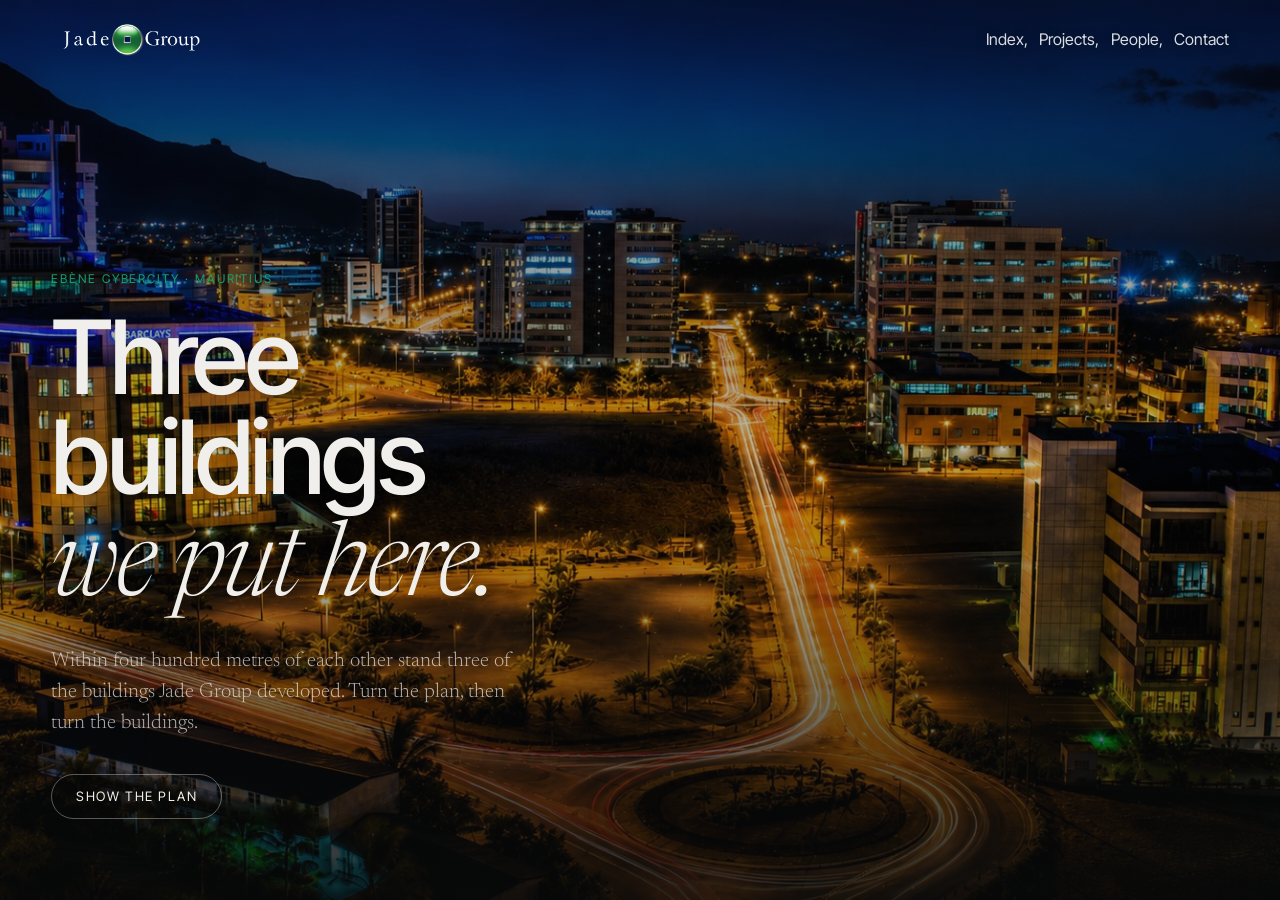
==== ebene.html @ 9dee2c9a "Add Ebène interactive plan and building viewer A night photograph of Ebène Cybercity resolves into a" ====
<!DOCTYPE html>
<html lang="en">
<head>
  <meta charset="UTF-8">
  <meta name="viewport" content="width=device-width, initial-scale=1.0">
  <title>Ebène — Jade Group</title>
  <meta name="description" content="Three Jade Group buildings in Ebène Cybercity. Explore the plan and turn each building in three dimensions.">

  <script>document.documentElement.classList.add("js");</script>

  <link rel="preconnect" href="https://fonts.googleapis.com">
  <link rel="preconnect" href="https://fonts.gstatic.com" crossorigin>
  <link href="https://fonts.googleapis.com/css2?family=Inter+Tight:wght@300;400;500;600&family=Newsreader:ital,opsz,wght@0,6..72,300;0,6..72,400;1,6..72,300;1,6..72,400&display=swap" rel="stylesheet">

  <link rel="stylesheet" href="css/style.css?v=20260727-1">
  <link rel="stylesheet" href="css/ebene.css?v=1">
  <link rel="icon" href="img/favicon.svg?v=20260717-2" type="image/svg+xml">
</head>
<body id="top">

  <header class="nav nav--dark">
    <a class="nav__brand" href="index.html" aria-label="Jade Group — home">
      <img class="nav__logo nav__logo--light" src="img/brand/jade-group-white.png" alt="">
      <img class="nav__logo nav__logo--dark" src="img/brand/jade-group-dark.png" alt="Jade Group">
    </a>
    <nav class="nav__links" aria-label="Main">
      <a href="index.html">Index,</a>
      <a href="projects.html">Projects,</a>
      <a href="index.html#people">People,</a>
      <a href="index.html#contact">Contact</a>
    </nav>
  </header>

  <main class="eb" id="eb">

    <!-- night photograph -->
    <figure class="eb__photo" aria-hidden="true">
      <img src="img/hero-ebene-night-clean.jpg" alt="" fetchpriority="high">
    </figure>

    <!-- blueprint plan of the Ebène block -->
    <div class="eb__plan" aria-hidden="true">
      <svg viewBox="-260 -175 545 350" preserveAspectRatio="xMidYMid meet" role="img">
        <defs>
          <pattern id="grid" width="25" height="25" patternUnits="userSpaceOnUse">
            <path d="M25 0H0V25" fill="none" stroke="rgba(255,255,255,.055)" stroke-width="0.6"/>
          </pattern>
        </defs>
        <rect x="-260" y="-175" width="545" height="350" fill="url(#grid)"/>

        <!-- indicative road network -->
        <g class="eb__roads" fill="none" stroke="rgba(255,255,255,.30)" stroke-width="2.4">
          <path d="M-260 40 C -150 46, -60 66, 20 108 S 150 168, 285 172"/>
          <path d="M-118 -175 C -108 -70, -80 -10, -34 44 S 60 120, 128 175"/>
          <path d="M-260 -118 C -140 -122, 20 -104, 122 -66 S 236 -20, 285 -6"/>
          <circle cx="34" cy="70" r="21"/>
        </g>

        <!-- neighbouring blocks, drawn faintly -->
        <g class="eb__context" fill="rgba(255,255,255,.05)" stroke="rgba(255,255,255,.16)" stroke-width="0.9">
          <rect x="-236" y="-58" width="52" height="38"/>
          <rect x="-232" y="6" width="44" height="30"/>
          <rect x="76" y="-140" width="58" height="40"/>
          <rect x="146" y="80" width="66" height="44"/>
          <rect x="-96" y="-152" width="40" height="30"/>
          <rect x="212" y="-128" width="50" height="34"/>
        </g>

        <!-- the three Jade buildings -->
        <g class="eb__marks">
          <g class="eb__mark" data-slug="alexander-house" tabindex="0" role="button"
             aria-label="Alexander House — open 3D model">
            <rect class="eb__hit" x="-192" y="-127" width="63" height="70"/>
            <rect class="eb__foot" x="-182.2" y="-117.1" width="43" height="50"/>
            <text class="eb__label" x="-160.7" y="-131">ALEXANDER HOUSE</text>
            <text class="eb__sub"   x="-160.7" y="-58">G+4</text>
          </g>

          <g class="eb__mark" data-slug="barclays-house" tabindex="0" role="button"
             aria-label="Barclays House — open 3D model">
            <rect class="eb__hit" x="-72" y="56" width="65" height="55"/>
            <rect class="eb__foot" x="-62.2" y="66.2" width="45" height="35"/>
            <text class="eb__label" x="-39.7" y="52">BARCLAYS HOUSE</text>
            <text class="eb__sub"   x="-39.7" y="114">G+6</text>
          </g>

          <g class="eb__mark" data-slug="raffles-tower" tabindex="0" role="button"
             aria-label="Raffles Tower — open 3D model">
            <rect class="eb__hit" x="170" y="-22" width="60" height="60"/>
            <rect class="eb__foot" x="180.4" y="-11.6" width="40" height="40"/>
            <text class="eb__label" x="200.4" y="-26">RAFFLES TOWER</text>
            <text class="eb__sub"   x="200.4" y="42">G+12</text>
          </g>
        </g>

        <!-- scale bar -->
        <g class="eb__scale" stroke="rgba(255,255,255,.4)" stroke-width="1.4" fill="none">
          <path d="M-236 152 h100 M-236 148 v8 M-186 149 v6 M-136 148 v8"/>
        </g>
        <text class="eb__scaletext" x="-186" y="167">100 m</text>
      </svg>
    </div>

    <!-- opening copy -->
    <div class="eb__intro">
      <p class="eb__eyebrow">Ebène Cybercity · Mauritius</p>
      <h1 class="eb__title">Three buildings<br><span class="serif">we put here.</span></h1>
      <p class="eb__lede serif">Within four hundred metres of each other stand three of
        the buildings Jade Group developed. Turn the plan, then turn the buildings.</p>
      <button class="eb__enter" type="button">Show the plan</button>
    </div>

    <p class="eb__hint" aria-hidden="true">Select a building</p>
  </main>

  <!-- building viewer -->
  <aside class="bv" id="bv" hidden aria-modal="true" role="dialog" aria-labelledby="bv-name">
    <button class="bv__close" type="button" aria-label="Close">Close ✕</button>
    <div class="bv__inner">
      <div class="bv__stage">
        <div class="bv__frames" id="bv-frames"></div>
        <img class="bv__still" id="bv-still" alt="" hidden>
        <p class="bv__drag" id="bv-drag">Drag to turn ↔</p>
        <p class="bv__loading" id="bv-loading" hidden>Loading model…</p>
      </div>
      <div class="bv__meta">
        <p class="eyebrow eyebrow--light" id="bv-cat"></p>
        <h2 id="bv-name"></h2>
        <dl class="bv__facts" id="bv-facts"></dl>
        <p class="bv__note serif" id="bv-note"></p>
        <a class="bv__link" id="bv-link" href="#">Open project page ↗</a>
      </div>
    </div>
  </aside>

  <script src="js/ebene.js?v=1"></script>
</body>
</html>
---- css/style.css ----
/* ============================================================
   Jade Group — editorial one-pager
   Type: Inter Tight (grotesk display/UI) + Newsreader (serif)
   Palette: near-black on warm white, inverted dark close,
            jade green used sparingly as the only accent.
   ============================================================ */

:root {
  --ink: #111110;
  --paper: #faf9f7;
  --story-paper: #f1f4ef;
  --grey: #8a8a86;
  --line: #e4e2dd;
  --jade: #0f6b4e;
  --jade-bright: #17a06e;
  --dark: #0c0c0b;
  --dark-ink: #f0efec;
  --dark-grey: #7d7d78;

  --sans: "Inter Tight", "Helvetica Neue", Helvetica, Arial, sans-serif;
  --serif: "Newsreader", Georgia, "Times New Roman", serif;

  --gutter: clamp(1.25rem, 4vw, 4rem);
  --ease: cubic-bezier(0.22, 1, 0.36, 1);
}

* { margin: 0; padding: 0; box-sizing: border-box; }

html { scroll-behavior: smooth; }

body {
  font-family: var(--sans);
  font-weight: 400;
  background: var(--paper);
  color: var(--ink);
  line-height: 1.5;
  -webkit-font-smoothing: antialiased;
  text-rendering: optimizeLegibility;
}

img { max-width: 100%; display: block; }
a { color: inherit; }
abbr { text-decoration: none; }

a:focus-visible {
  outline: 2px solid var(--jade-bright);
  outline-offset: 0.3rem;
}

.serif { font-family: var(--serif); font-weight: 300; }

.eyebrow {
  font-size: 0.75rem;
  letter-spacing: 0.14em;
  text-transform: uppercase;
  color: var(--jade);
}
.eyebrow--light { color: var(--jade-bright); }

/* ---------- reveal-on-scroll ---------- */
.js .reveal {
  opacity: 0;
  transform: translateY(2.2rem);
  transition: opacity 0.9s var(--ease), transform 0.9s var(--ease);
  transition-delay: var(--d, 0s);
}
.js .reveal.in { opacity: 1; transform: none; }

@media (prefers-reduced-motion: reduce) {
  html { scroll-behavior: auto; }
  .reveal { opacity: 1; transform: none; transition: none; }
}

/* ---------- project photography ---------- */
.project-photo {
  position: relative;
  overflow: hidden;
  background: #14231e;
}
.project-photo img {
  position: absolute;
  inset: 0;
  width: 100%;
  height: 100%;
  object-fit: cover;
  transition: transform 0.8s var(--ease), filter 0.8s var(--ease);
}
.gallery .project-photo img {
  top: -1.5rem;
  bottom: auto;
  height: calc(100% + 3rem);
  transform: translate3d(0, var(--photo-shift, 0px), 0) scale(1.025);
  will-change: transform;
}
.project-photo::after {
  content: "";
  position: absolute;
  inset: auto 0 0;
  height: 32%;
  background: linear-gradient(to top, rgba(7, 12, 10, 0.48), transparent);
  pointer-events: none;
  z-index: 2;
}

/* ---------- photo placeholders (swap for real images) ---------- */
.placeholder {
  position: relative;
  overflow: hidden;
  background:
    radial-gradient(120% 90% at 15% 10%, rgba(23, 160, 110, 0.16), transparent 60%),
    radial-gradient(90% 120% at 90% 90%, rgba(15, 107, 78, 0.22), transparent 55%),
    linear-gradient(160deg, #191a19 0%, #10201a 55%, #0c0c0b 100%);
}
.placeholder::after {
  /* fine grain */
  content: "";
  position: absolute; inset: 0;
  background-image: url("data:image/svg+xml,%3Csvg xmlns='http://www.w3.org/2000/svg' width='140' height='140'%3E%3Cfilter id='n'%3E%3CfeTurbulence type='fractalNoise' baseFrequency='0.9' numOctaves='2'/%3E%3C/filter%3E%3Crect width='140' height='140' filter='url(%23n)' opacity='0.35'/%3E%3C/svg%3E");
  opacity: 0.18;
  mix-blend-mode: overlay;
  pointer-events: none;
}
.placeholder__label {
  position: absolute;
  left: 1.1rem; bottom: 1rem;
  font-size: 0.6875rem;
  letter-spacing: 0.12em;
  text-transform: uppercase;
  color: rgba(240, 239, 236, 0.5);
  border: 1px solid rgba(240, 239, 236, 0.18);
  padding: 0.35rem 0.6rem;
  border-radius: 2rem;
  z-index: 3;
}

/* ============================================================
   NAV
   ============================================================ */
.nav {
  position: fixed;
  inset: 0 0 auto 0;
  z-index: 100;
  display: flex;
  justify-content: space-between;
  align-items: center;
  padding: 1.1rem var(--gutter);
  color: var(--ink);
  transition: color 0.25s;
}
.nav--dark { color: #fff; text-shadow: 0 1px 0.8rem rgba(0, 0, 0, 0.5); }
.nav a { text-decoration: none; }
.nav__brand {
  position: relative;
  display: block;
  width: clamp(9.5rem, 12vw, 13rem);
  aspect-ratio: 500 / 137;
  line-height: 0;
}
.nav__logo {
  position: absolute;
  inset: 0;
  display: block;
  width: 100%;
  height: 100%;
  object-fit: contain;
  object-position: left center;
  transition: opacity 0.25s;
}
.nav__logo--light { opacity: 0; }
.nav__logo--dark { opacity: 1; }
.nav--dark .nav__logo--light { opacity: 1; }
.nav--dark .nav__logo--dark { opacity: 0; }
.nav__links {
  display: flex;
  gap: 0.7rem;
  font-size: clamp(1rem, 1.15vw, 1.2rem);
  line-height: 1;
}
.nav__links a { opacity: 0.85; transition: opacity 0.25s; }
.nav__links a:hover { opacity: 1; text-decoration: underline; text-underline-offset: 0.3em; }

/* ============================================================
   HERO
   ============================================================ */
.hero {
  position: relative;
  height: 135svh;
  min-height: 0;
  color: var(--dark-ink);
}
.hero__sticky {
  position: sticky;
  top: 0;
  height: 100svh;
  display: flex;
  flex-direction: column;
  justify-content: flex-end;
  overflow: hidden;
  isolation: isolate;
}
.hero__media {
  position: absolute; inset: 0;
  z-index: -1;
  overflow: hidden;
  --daylight-x: 50%;
  --daylight-y: 50%;
  --daylight-radius: clamp(8rem, 15vw, 15rem);
}
.hero__media .placeholder__label { left: auto; right: 1.1rem; top: 4.2rem; bottom: auto; }
.hero__media::before {
  /* legibility scrim */
  content: "";
  position: absolute; inset: 0;
  background: linear-gradient(
    to top,
    rgba(10, 10, 9, 0.76) 0%,
    rgba(10, 10, 9, 0.38) 42%,
    transparent 68%
  );
  z-index: 3;
}
.hero__media > .hero__image {
  position: absolute;
  inset: 0;
  width: 100%;
  height: 100%;
  z-index: 0;
  object-fit: cover;
  object-position: center var(--hero-pan, 0%);
  opacity: 1;
  pointer-events: none;
  will-change: object-position;
  transition: object-position 0.04s linear;
}
.hero__media > .hero__image--day {
  z-index: 4;
  opacity: 0;
  -webkit-mask-image: radial-gradient(
    circle var(--daylight-radius) at var(--daylight-x) var(--daylight-y),
    #000 0%,
    #000 56%,
    rgba(0, 0, 0, 0.82) 68%,
    transparent 100%
  );
  mask-image: radial-gradient(
    circle var(--daylight-radius) at var(--daylight-x) var(--daylight-y),
    #000 0%,
    #000 56%,
    rgba(0, 0, 0, 0.82) 68%,
    transparent 100%
  );
  transition: opacity 180ms ease-out, object-position 0.04s linear;
  will-change: opacity, object-position, -webkit-mask-image, mask-image;
}
.hero__sticky.is-daylight-active .hero__image--day {
  opacity: 1;
}
.hero__inner {
  padding: 0 var(--gutter);
  margin-bottom: 3rem;
  opacity: var(--hero-copy, 0);
  transform: translate3d(0, var(--hero-copy-y, 2rem), 0);
  will-change: opacity, transform;
}
.hero__title {
  font-size: clamp(3.2rem, 11.5vw, 11rem);
  line-height: 0.96;
  font-weight: 500;
  letter-spacing: -0.035em;
  text-wrap: balance;
}
.hero__line { display: block; }
.hero__line--serif {
  font-family: var(--serif);
  font-weight: 300;
  font-style: italic;
  letter-spacing: -0.01em;
}
/* ============================================================
   MOTTO — giant statement
   ============================================================ */
.motto {
  padding: clamp(3.5rem, 8vh, 6rem) var(--gutter) clamp(3rem, 7vh, 5rem);
  text-align: center;
  overflow: hidden;
  background: var(--story-paper);
}
.motto__marquee {
  width: calc(100% + (var(--gutter) * 2));
  margin: 0 calc(var(--gutter) * -1) clamp(2.5rem, 5vh, 4rem);
  overflow: hidden;
  color: var(--jade);
  -webkit-mask-image: linear-gradient(to right, transparent, #000 7%, #000 93%, transparent);
  mask-image: linear-gradient(to right, transparent, #000 7%, #000 93%, transparent);
}
.motto__marquee-track {
  display: flex;
  width: max-content;
  will-change: transform;
  animation: motto-marquee 24s linear infinite;
}
.motto__marquee-set {
  display: flex;
  flex: none;
  align-items: center;
  gap: clamp(1.5rem, 3vw, 3.5rem);
  padding-right: clamp(1.5rem, 3vw, 3.5rem);
  white-space: nowrap;
  font-size: clamp(1.2rem, 2.4vw, 2.6rem);
  font-weight: 500;
  letter-spacing: -0.025em;
}
.motto__marquee-set i {
  color: var(--jade-bright);
  font-family: var(--serif);
  font-size: 1.25em;
  font-style: normal;
  font-weight: 300;
}
.motto__marquee-set .motto__property {
  font-family: var(--serif);
  font-size: 1.3em;
  font-style: italic;
  font-weight: 400;
  letter-spacing: -0.01em;
}
@keyframes motto-marquee {
  to { transform: translateX(-50%); }
}
.motto__title {
  font-size: clamp(2.75rem, 5.1vw, 5.4rem);
  line-height: 0.95;
  font-weight: 500;
  letter-spacing: -0.04em;
}
.motto__attr {
  margin-top: 1.1rem;
  font-family: var(--serif);
  font-style: italic;
  color: var(--grey);
  font-size: 1.05rem;
}
.motto__cols {
  margin: 3rem auto 0;
  max-width: 64rem;
  display: grid;
  grid-template-columns: repeat(auto-fit, minmax(16rem, 1fr));
  gap: clamp(4rem, 7vw, 7rem);
  text-align: left;
  font-size: 1.18rem;
  line-height: 1.65;
  color: var(--ink);
}
.motto__lead {
  font-size: 1.18rem;
  color: var(--ink);
}

/* ============================================================
   LEGACY VISUAL — blueprint-to-built scroll sequence
   ============================================================ */
.legacy-visual {
  --photo-clip: 100%;
  --drawing-line-left: 0%;
  --drawing-line-opacity: 0;
  position: relative;
  width: 100%;
  height: 190svh;
  min-height: 36rem;
  background: var(--dark);
}
.legacy-visual__sticky {
  position: sticky;
  top: 0;
  width: 100%;
  height: 100svh;
  min-height: 36rem;
  overflow: hidden;
  background: #0b8588;
}
.legacy-visual__image {
  position: absolute;
  inset: -3rem 0 auto;
  width: 100%;
  height: calc(100% + 6rem);
  max-width: none;
  object-fit: cover;
  object-position: center 52%;
  transform: translate3d(0, var(--legacy-shift, 0px), 0) scale(1.015);
  will-change: transform, clip-path;
}
.legacy-visual__blueprint {
  z-index: 1;
}
.legacy-visual__photo {
  z-index: 2;
  clip-path: inset(0 var(--photo-clip) 0 0);
}
.legacy-visual__drawing-line {
  position: absolute;
  z-index: 3;
  top: 0;
  bottom: 0;
  left: var(--drawing-line-left);
  width: 1px;
  opacity: var(--drawing-line-opacity);
  background: rgba(198, 238, 255, 0.9);
  box-shadow:
    0 0 0 1px rgba(198, 238, 255, 0.16),
    0 0 24px 7px rgba(78, 196, 255, 0.3);
  transform: translateX(-50%);
  pointer-events: none;
}

/* ============================================================
   LEGACY — meta + serif statement
   ============================================================ */
.legacy {
  display: grid;
  grid-template-columns: minmax(14rem, 1fr) 2.2fr;
  gap: clamp(2rem, 6vw, 6rem);
  align-items: start;
  min-height: 155svh;
  padding: clamp(6rem, 14vh, 10rem) var(--gutter);
  border-top: 1px solid var(--line);
  background: var(--story-paper);
}
.legacy__meta { position: sticky; top: clamp(7rem, 16vh, 10rem); }
.legacy__meta dl { display: grid; gap: 1.4rem; font-size: 0.875rem; }
.legacy__meta dt {
  font-family: var(--serif);
  color: var(--grey);
  margin-bottom: 0.2rem;
}
.legacy__meta dd { max-width: 18rem; }
.legacy__statement {
  position: sticky;
  top: clamp(7rem, 16vh, 10rem);
  font-size: clamp(1.6rem, 3.2vw, 2.9rem);
  line-height: 1.28;
  letter-spacing: -0.01em;
  text-wrap: pretty;
}
.legacy__word {
  opacity: var(--word-opacity, 0.16);
  transition: opacity 90ms linear;
}
.legacy__brand {
  color: var(--jade);
  font-style: italic;
  font-weight: 400;
  white-space: nowrap;
}

/* ============================================================
   PROJECTS
   ============================================================ */
.projects { padding: clamp(5rem, 12vh, 10rem) 0 0; border-top: 1px solid var(--line); }
.projects__head {
  display: flex;
  justify-content: space-between;
  align-items: flex-end;
  gap: 2rem;
  flex-wrap: wrap;
  padding: 0 var(--gutter);
  margin-bottom: clamp(3rem, 8vh, 6rem);
}
.projects__head h2 {
  font-size: clamp(3rem, 8.5vw, 8.5rem);
  line-height: 0.95;
  font-weight: 500;
  letter-spacing: -0.035em;
}
.projects__note {
  font-family: var(--serif);
  color: var(--grey);
  font-size: 1.05rem;
  text-align: right;
}

.projects__all {
  display: inline-block;
  margin-top: 0.7rem;
  font-family: var(--sans);
  font-size: 0.8125rem;
  letter-spacing: 0.08em;
  text-transform: uppercase;
  color: var(--jade);
  text-decoration: none;
  border-bottom: 1px solid transparent;
  transition: border-color 0.25s;
}
.projects__all:hover { border-color: var(--jade); }

/* --- staggered gallery --- */
.gallery {
  display: grid;
  grid-template-columns: repeat(12, 1fr);
  column-gap: clamp(1rem, 2.5vw, 2.5rem);
  row-gap: clamp(3rem, 8vh, 6rem);
  padding: 0 var(--gutter);
}
.gallery__item {
  grid-column: var(--col);
  margin-top: var(--push, 0);
  display: block;
  text-decoration: none;
  color: inherit;
}
.gallery__item figure {
  aspect-ratio: var(--ar, 4/3);
}
.gallery__item:hover .placeholder { transform: scale(1.015); }
.gallery__item:hover .project-photo img { filter: saturate(1.1) contrast(1.025); }
.gallery__item:hover .gallery__caption h3 { color: var(--jade); }
.gallery__caption h3 { transition: color 0.25s; }
.gallery__caption {
  display: flex;
  justify-content: space-between;
  align-items: baseline;
  gap: 1rem;
  padding-top: 0.8rem;
  border-bottom: 1px solid var(--line);
  padding-bottom: 0.8rem;
}
.gallery__caption h3 { font-size: 1rem; font-weight: 500; }
.gallery__caption p { font-family: var(--serif); color: var(--grey); font-size: 0.9375rem; white-space: nowrap; }

/* --- full index --- */
.index { padding: clamp(3.5rem, 8vh, 6rem) var(--gutter) clamp(5rem, 10vh, 8rem); }
.index__title {
  font-family: var(--serif);
  font-weight: 300;
  font-size: clamp(1.8rem, 3.4vw, 2.8rem);
  margin-bottom: 3rem;
}
.index__grid {
  display: grid;
  grid-template-columns: repeat(auto-fit, minmax(13rem, 1fr));
  gap: 2.5rem;
}
.index__group h4 {
  font-size: 0.75rem;
  letter-spacing: 0.14em;
  text-transform: uppercase;
  color: var(--jade);
  margin-bottom: 1.1rem;
  font-weight: 500;
}
.index__titlerow {
  display: flex;
  justify-content: space-between;
  align-items: baseline;
  gap: 1.5rem;
  flex-wrap: wrap;
  margin-bottom: 3rem;
}
.index__titlerow .index__title { margin-bottom: 0; }
.index__all {
  font-size: 0.8125rem;
  letter-spacing: 0.08em;
  text-transform: uppercase;
  color: var(--jade);
  text-decoration: none;
  border-bottom: 1px solid transparent;
  transition: border-color 0.25s;
}
.index__all:hover { border-color: var(--jade); }
.index__group ul { list-style: none; }
.index__group li { border-top: 1px solid var(--line); font-size: 0.9rem; }
.index__group li a {
  display: block;
  padding: 0.55rem 0;
  text-decoration: none;
  color: inherit;
  transition: padding-left 0.3s var(--ease), color 0.3s;
}
.index__group li a:hover { padding-left: 0.6rem; color: var(--jade); }

/* ============================================================
   BUILT OVER TIME — sticky, scroll-scrubbed project orbit
   ============================================================ */
.orbit {
  position: relative;
  overflow: clip;
  background: var(--dark);
  color: var(--dark-ink);
  padding: clamp(5rem, 12vh, 9rem) var(--gutter);
}
.orbit__sticky { position: relative; }
.orbit__topline {
  display: flex;
  justify-content: space-between;
  gap: 2rem;
  margin-bottom: clamp(4rem, 10vh, 8rem);
  font-size: 0.6875rem;
  line-height: 1.2;
  letter-spacing: 0.1em;
  text-transform: uppercase;
  color: var(--dark-grey);
}
.orbit__topline p:last-child { text-align: right; }
.orbit__founding { text-align: center; }
.orbit__square {
  position: relative;
  width: clamp(6rem, 12vw, 10rem);
  aspect-ratio: 1;
  overflow: hidden;
  margin: 2rem auto;
}
.orbit__square img {
  position: absolute;
  left: 50%;
  top: 50%;
  width: 425%;
  max-width: none;
  height: auto;
  transform: translate(-50%, -50%);
}
.orbit__eyebrow {
  margin-bottom: 1rem;
  font-size: 0.6875rem;
  letter-spacing: 0.14em;
  text-transform: uppercase;
  color: var(--jade-bright);
}
.orbit__founding h2 { display: grid; line-height: 0.88; }
.orbit__year {
  font-size: clamp(5rem, 15vw, 13rem);
  font-weight: 400;
  letter-spacing: -0.065em;
}
.orbit__title {
  font-size: clamp(2rem, 5vw, 5rem);
  font-weight: 300;
  font-style: italic;
  letter-spacing: -0.03em;
}
.orbit__ring {
  display: grid;
  grid-template-columns: repeat(5, minmax(0, 1fr));
  gap: 0.5rem;
  margin: clamp(3rem, 8vh, 6rem) 0;
}
.orbit__card {
  position: relative;
  aspect-ratio: 4/3;
  overflow: hidden;
  background: #17231f;
}
.orbit__card img {
  width: 100%;
  height: 100%;
  object-fit: cover;
  filter: saturate(0.78) contrast(1.05);
}
.orbit__metrics {
  display: grid;
  grid-template-columns: repeat(4, minmax(0, 1fr));
  gap: 1rem;
  margin-top: clamp(4rem, 10vh, 8rem);
}
.orbit__metric { display: grid; align-content: start; line-height: 0.95; }
.orbit__metric strong {
  font-size: clamp(3.2rem, 7vw, 7rem);
  font-weight: 400;
  letter-spacing: -0.055em;
}
.orbit__metric span {
  margin-top: 0.55rem;
  color: #aaa9a4;
  font-size: clamp(1rem, 1.7vw, 1.5rem);
  line-height: 1.05;
}
.orbit__progress { display: none; }

.js .orbit { height: 340svh; padding: 0; }
.js .orbit__sticky {
  position: sticky;
  top: 0;
  height: 100svh;
  overflow: hidden;
  isolation: isolate;
  background:
    radial-gradient(circle at 50% 52%, rgba(15, 107, 78, 0.16), transparent 32%),
    var(--dark);
}
.js .orbit__topline {
  position: absolute;
  z-index: 40;
  inset: 4.6rem var(--gutter) auto;
  margin: 0;
}
.js .orbit__founding {
  position: absolute;
  z-index: 20;
  left: 50%;
  top: 50%;
  width: min(90vw, 70rem);
  opacity: 0;
  transform: translate(-50%, -50%);
  will-change: transform, opacity;
  isolation: isolate;
}
.js .orbit__square {
  position: absolute;
  z-index: 18;
  left: 50%;
  top: 50%;
  width: clamp(4rem, min(7.2vw, 10vh), 6rem);
  margin: 0;
  opacity: 0;
  filter: blur(2.5px);
  transform: translate(-50%, -50%) scale(0.82);
  will-change: transform, opacity;
}
.js .orbit__ring {
  position: absolute;
  z-index: 10;
  inset: 0;
  display: block;
  margin: 0;
  pointer-events: none;
}
.js .orbit__card {
  position: absolute;
  left: 50%;
  top: 50%;
  width: clamp(6.25rem, min(10vw, 16vh), 10rem);
  margin: 0;
  opacity: 0;
  box-shadow: 0 1rem 2.8rem rgba(0, 0, 0, 0.34);
  transform-origin: center;
  will-change: transform, opacity;
}
.js .orbit__metrics {
  position: absolute;
  z-index: 24;
  inset: 0;
  display: block;
  margin: 0;
  pointer-events: none;
}
.js .orbit__metric {
  position: absolute;
  left: 50%;
  top: 50%;
  width: min(88vw, 44rem);
  text-align: center;
  opacity: 0;
  transform: translate(-50%, -50%);
  transform-origin: center;
  will-change: transform, opacity;
}
.js .orbit__metric strong { font-size: clamp(6rem, 16vw, 14rem); }
.js .orbit__metric span {
  margin-top: -0.25rem;
  color: var(--dark-ink);
  font-size: clamp(2rem, 5vw, 5rem);
}
.js .orbit__progress {
  position: absolute;
  z-index: 40;
  right: var(--gutter);
  bottom: 1.4rem;
  display: flex;
  align-items: center;
  gap: 0.75rem;
  font-size: 0.625rem;
  letter-spacing: 0.12em;
  text-transform: uppercase;
  color: var(--dark-grey);
}
.orbit__progress-track {
  position: relative;
  display: block;
  width: clamp(4rem, 8vw, 8rem);
  height: 1px;
  overflow: hidden;
  background: rgba(240, 239, 236, 0.16);
}
.orbit__progress-track i {
  position: absolute;
  inset: 0;
  display: block;
  background: var(--jade-bright);
  transform: scaleX(0);
  transform-origin: left;
  will-change: transform;
}

/* ============================================================
   PEOPLE — dark
   ============================================================ */
.people {
  background: var(--dark);
  color: var(--dark-ink);
  padding: clamp(6rem, 14vh, 11rem) var(--gutter);
}
.people__head { max-width: 60rem; margin-bottom: clamp(4rem, 9vh, 7rem); }
.people__head h2 {
  font-size: clamp(2.8rem, 7vw, 6.5rem);
  line-height: 1;
  font-weight: 500;
  letter-spacing: -0.03em;
  margin-top: 1rem;
}
.people__serif { font-style: italic; font-weight: 300; }
.people__intro {
  margin-top: 2.2rem;
  font-size: clamp(1.15rem, 2vw, 1.5rem);
  color: var(--dark-grey);
  max-width: 34rem;
  line-height: 1.5;
}
.team {
  list-style: none;
  display: grid;
  grid-template-columns: repeat(4, minmax(0, 1fr));
  gap: 3rem 2.5rem;
  width: 100%;
}
.team__member {
  border-top: 1px solid rgba(240, 239, 236, 0.14);
  padding-top: 1.1rem;
}
.team__member h3 { font-size: 1.05rem; font-weight: 500; }
.team__role {
  font-size: 0.75rem;
  letter-spacing: 0.13em;
  text-transform: uppercase;
  color: var(--jade-bright);
  margin: 0.35rem 0 0.9rem;
}
.team__bio { font-size: 0.875rem; color: var(--dark-grey); line-height: 1.55; }

/* ============================================================
   CONTACT — dark
   ============================================================ */
.contact {
  background: var(--dark);
  color: var(--dark-ink);
  padding: 0 var(--gutter) clamp(6rem, 12vh, 10rem);
}
.contact__title {
  font-size: clamp(2.6rem, 8vw, 8rem);
  line-height: 1.02;
  font-weight: 500;
  letter-spacing: -0.035em;
  border-top: 1px solid rgba(240, 239, 236, 0.14);
  padding-top: clamp(4rem, 8vh, 6rem);
  margin-bottom: clamp(4rem, 8vh, 6rem);
}
.contact__title span { display: block; }
.contact__title .serif { font-style: italic; color: var(--jade-bright); font-weight: 300; }
.contact__grid {
  display: grid;
  align-content: start;
  gap: 2rem;
}
.contact__layout {
  display: grid;
  grid-template-columns: minmax(15rem, 0.65fr) minmax(0, 1.35fr);
  gap: clamp(3rem, 8vw, 8rem);
}
.contact__block h3 {
  font-family: var(--serif);
  font-weight: 300;
  font-style: italic;
  color: var(--dark-grey);
  font-size: 1.1rem;
  margin-bottom: 0.8rem;
}
.contact__block p { font-size: 1rem; line-height: 1.6; }
.contact__block a { text-decoration: none; border-bottom: 1px solid rgba(240,239,236,0.3); transition: border-color 0.25s; }
.contact__block a:hover { border-color: var(--jade-bright); }
.contact__form {
  border-top: 1px solid rgba(240, 239, 236, 0.22);
  padding-top: 1.2rem;
}
.contact__form-head {
  display: flex;
  justify-content: space-between;
  align-items: baseline;
  gap: 2rem;
  margin-bottom: 2.8rem;
}
.contact__form-head > p:last-child {
  color: var(--dark-grey);
  font-size: 1.05rem;
}
.contact__fields {
  display: grid;
  grid-template-columns: repeat(2, minmax(0, 1fr));
  gap: 2.4rem 2rem;
}
.contact__field {
  display: grid;
  gap: 0.75rem;
}
.contact__field > span {
  color: var(--dark-grey);
  font-size: 0.7rem;
  font-weight: 500;
  letter-spacing: 0.13em;
  text-transform: uppercase;
}
.contact__field small {
  margin-left: 0.35rem;
  color: #666a67;
  font-size: inherit;
  letter-spacing: 0.06em;
}
.contact__field input,
.contact__field select,
.contact__field textarea {
  width: 100%;
  border: 0;
  border-bottom: 1px solid rgba(240, 239, 236, 0.26);
  border-radius: 0;
  outline: 0;
  background: transparent;
  color: var(--dark-ink);
  font: inherit;
  line-height: 1.5;
  transition: border-color 0.25s;
}
.contact__field input,
.contact__field select { min-height: 2.8rem; }
.contact__field select {
  cursor: pointer;
  color-scheme: dark;
}
.contact__field textarea {
  min-height: 8rem;
  padding: 0.6rem 0;
  resize: vertical;
}
.contact__field input:focus,
.contact__field select:focus,
.contact__field textarea:focus { border-color: var(--jade-bright); }
.contact__field--wide { grid-column: 1 / -1; }
.contact__actions {
  display: flex;
  justify-content: space-between;
  align-items: center;
  gap: 1.5rem;
  margin-top: 2rem;
}
.contact__actions button {
  padding: 0.8rem 1.1rem;
  border: 1px solid var(--jade-bright);
  border-radius: 999px;
  background: transparent;
  color: var(--dark-ink);
  cursor: pointer;
  font: inherit;
  font-weight: 500;
  transition: background-color 0.25s, color 0.25s;
}
.contact__actions button:hover,
.contact__actions button:focus-visible {
  background: var(--jade-bright);
  color: var(--dark);
}
.contact__actions p {
  color: var(--dark-grey);
  font-size: 0.75rem;
}

/* ============================================================
   PROJECT LISTING PAGE (projects.html)
   ============================================================ */
.plist { padding: clamp(8rem, 18vh, 13rem) var(--gutter) clamp(5rem, 10vh, 8rem); }
.plist__head { margin-bottom: clamp(4rem, 9vh, 7rem); }
.plist__head h1 {
  font-size: clamp(3.4rem, 11vw, 11rem);
  line-height: 0.95;
  font-weight: 500;
  letter-spacing: -0.04em;
  margin-top: 1rem;
}
.plist__note { margin-top: 2rem; color: var(--grey); font-size: 1.15rem; line-height: 1.5; }

.plist__group { margin-bottom: clamp(3.5rem, 8vh, 6rem); }
.plist__cat {
  font-size: 0.75rem;
  letter-spacing: 0.14em;
  text-transform: uppercase;
  color: var(--jade);
  font-weight: 500;
  margin-bottom: 1.2rem;
}
.plist__count { color: var(--grey); margin-left: 0.35rem; }
.plist__row {
  display: grid;
  grid-template-columns: minmax(12rem, 1.4fr) 1fr auto;
  align-items: baseline;
  gap: 1.5rem;
  padding: 1.05rem 0;
  border-top: 1px solid var(--line);
  text-decoration: none;
  color: inherit;
  transition: padding-left 0.3s var(--ease);
}
.plist__group .plist__row:last-child { border-bottom: 1px solid var(--line); }
.plist__row:hover { padding-left: 0.8rem; }
.plist__name { font-size: clamp(1.1rem, 2vw, 1.5rem); font-weight: 500; letter-spacing: -0.01em; }
.plist__meta { color: var(--grey); font-size: 0.95rem; }
.plist__arrow { color: var(--grey); transition: color 0.25s, transform 0.3s var(--ease); }
.plist__row:hover .plist__arrow { color: var(--jade); transform: translate(0.15rem, -0.15rem); }
.plist__row:hover .plist__name { color: var(--jade); }

/* ============================================================
   PROJECT DETAIL PAGE (project.html)
   ============================================================ */
.pdetail { padding-top: clamp(7rem, 16vh, 11rem); }
.pdetail__head { padding: 0 var(--gutter); margin-bottom: clamp(3rem, 7vh, 5rem); }
.pdetail__crumb { margin-bottom: 2.2rem; font-size: 0.875rem; }
.pdetail__crumb a { color: var(--grey); text-decoration: none; transition: color 0.25s; }
.pdetail__crumb a:hover { color: var(--jade); }
.pdetail__head h1 {
  font-size: clamp(3rem, 9.5vw, 9.5rem);
  line-height: 0.98;
  font-weight: 500;
  letter-spacing: -0.04em;
  margin-top: 0.9rem;
  text-wrap: balance;
}
.pdetail__body {
  display: grid;
  grid-template-columns: minmax(14rem, 1fr) 2.2fr;
  gap: clamp(2rem, 6vw, 6rem);
  padding: 0 var(--gutter);
  margin-bottom: clamp(4rem, 9vh, 7rem);
}
.pdetail__meta dl { display: grid; gap: 1.4rem; font-size: 0.875rem; }
.pdetail__meta dt { font-family: var(--serif); color: var(--grey); margin-bottom: 0.2rem; }
.pdetail__meta dd { max-width: 18rem; }
.pdetail__meta a { color: inherit; text-decoration: none; border-bottom: 1px solid var(--line); transition: border-color 0.25s; }
.pdetail__meta a:hover { border-color: var(--jade); }
.pdetail__lead {
  font-size: clamp(1.5rem, 3vw, 2.6rem);
  line-height: 1.3;
  letter-spacing: -0.01em;
  text-wrap: pretty;
}
.pdetail__desc { margin-top: 1.8rem; color: var(--grey); max-width: 44rem; line-height: 1.65; }
.pdetail__features { margin-top: 2.6rem; }
.pdetail__features h2 {
  font-size: 0.75rem;
  letter-spacing: 0.14em;
  text-transform: uppercase;
  color: var(--jade);
  font-weight: 500;
  margin-bottom: 1rem;
}
.pdetail__features ul { list-style: none; max-width: 34rem; }
.pdetail__features li {
  padding: 0.55rem 0;
  border-top: 1px solid var(--line);
  font-size: 0.9rem;
}
.pdetail__features li:last-child { border-bottom: 1px solid var(--line); }
.pdetail__gallery {
  display: grid;
  grid-template-columns: 1.4fr 1fr;
  gap: clamp(1rem, 2.5vw, 2.5rem);
  padding: 0 var(--gutter);
}
.pdetail__gallery .placeholder,
.pdetail__gallery .project-photo { aspect-ratio: 4/3; }
.pdetail__gallery .placeholder:first-child,
.pdetail__gallery .project-photo:first-child { aspect-ratio: 16/10; }
.pdetail__gallery .placeholder:nth-child(even),
.pdetail__gallery .project-photo:nth-child(even) {
  aspect-ratio: 4/3;
  align-self: end;
  margin-top: clamp(2rem, 10vh, 7rem);
}
.pdetail__gallery .project-photo:nth-child(n + 3) {
  margin-top: clamp(2rem, 7vh, 5rem);
}
.pdetail__gallery--single { grid-template-columns: 1fr; }
.pdetail__gallery--single .project-photo:first-child { aspect-ratio: 16/8.5; }
.pdetail__next {
  padding: clamp(4rem, 10vh, 8rem) var(--gutter) clamp(5rem, 10vh, 8rem);
  text-align: center;
}
.pdetail__next a {
  display: inline-block;
  margin-top: 1rem;
  font-size: clamp(2.2rem, 6vw, 5.5rem);
  font-weight: 500;
  letter-spacing: -0.03em;
  text-decoration: none;
  color: inherit;
  transition: color 0.25s;
}
.pdetail__next a:hover { color: var(--jade); }
.pdetail__next .serif { font-style: italic; font-weight: 300; }

/* ============================================================
   FOOTER
   ============================================================ */
.footer {
  background: var(--dark);
  color: var(--dark-ink);
  padding: clamp(2.5rem, 6vh, 5rem) var(--gutter) 1.4rem;
  overflow: hidden;
}
.footer__logo {
  display: block;
  width: clamp(12rem, 18vw, 18rem);
  height: auto;
  margin: 0 auto clamp(2.5rem, 6vh, 4.5rem);
  margin-inline: auto;
}
.footer__row {
  display: flex;
  justify-content: space-between;
  gap: 1rem;
  flex-wrap: wrap;
  border-top: 1px solid rgba(240, 239, 236, 0.14);
  margin-top: 2.2rem;
  padding-top: 1.2rem;
  font-size: 0.8125rem;
  color: var(--dark-grey);
  align-items: center;
}
.footer__row a {
  padding: 0.58rem 0.86rem;
  border: 1px solid rgba(240, 239, 236, 0.34);
  border-radius: 999px;
  color: var(--dark-ink);
  font-weight: 500;
  text-decoration: none;
  transition: background-color 0.25s, border-color 0.25s, color 0.25s;
}
.footer__row a:hover {
  border-color: var(--jade-bright);
  background: var(--jade-bright);
  color: var(--dark);
}

/* ============================================================
   RESPONSIVE
   ============================================================ */
@media (max-width: 900px) {
  .legacy {
    grid-template-columns: 1fr;
    min-height: auto;
  }
  .legacy__meta,
  .legacy__statement { position: static; }
  .legacy__meta dl { grid-template-columns: repeat(auto-fit, minmax(10rem, 1fr)); }
  .projects__note { text-align: left; }
  .pdetail__body { grid-template-columns: 1fr; }
  .pdetail__meta dl { grid-template-columns: repeat(auto-fit, minmax(10rem, 1fr)); }
  .team { grid-template-columns: repeat(2, minmax(0, 1fr)); }
  .contact__layout { grid-template-columns: 1fr; }
  .contact__grid { grid-template-columns: repeat(3, minmax(0, 1fr)); }
}

@media (max-width: 700px) {
  .hero {
    height: 100svh;
  }
  .hero__inner {
    opacity: 1;
    transform: none;
  }
  .hero__media > .hero__image--day { display: none; }

  .motto__cols {
    grid-template-columns: 1fr;
    gap: 2rem;
  }

  .legacy-visual {
    height: 165svh;
    min-height: 32rem;
  }
  .legacy-visual__sticky {
    min-height: 32rem;
  }
  .legacy-visual__image { object-position: 57% center; }

  .gallery { row-gap: 3.2rem; }
  .gallery__item { grid-column: 1 / -1 !important; margin-top: 0 !important; }
  .nav__links { font-size: 0.875rem; }
  /* the photo credit pill collides with the hero footer on small screens */
  .hero__media .placeholder__label { display: none; }
  .pdetail__gallery { grid-template-columns: 1fr; }
  .plist__row { grid-template-columns: 1fr auto; row-gap: 0.15rem; }
  .plist__meta { grid-column: 1 / -1; }
  .plist__arrow { grid-row: 1; grid-column: 2; }
  .orbit__ring { grid-template-columns: repeat(2, minmax(0, 1fr)); }
  .orbit__metrics { grid-template-columns: repeat(2, minmax(0, 1fr)); row-gap: 2.5rem; }
  .js .orbit { height: 330svh; }
  .js .orbit__ring,
  .js .orbit__metrics { display: block; }
  .js .orbit__card { width: clamp(4.8rem, 24vw, 7rem); }
  .js .orbit__topline { top: 5.8rem; }
  .js .orbit__progress { left: var(--gutter); right: auto; }
  .contact__grid { grid-template-columns: 1fr; }
}

@media (max-width: 520px) {
  .nav {
    display: grid;
    grid-template-columns: minmax(0, 1fr);
    gap: 0.3rem;
    padding-top: 0.8rem;
  }
  .nav__brand { width: clamp(8.5rem, 46vw, 10rem); }
  .nav__links {
    width: 100%;
    justify-content: space-between;
    gap: 0.35rem;
    padding-left: 0;
    font-size: 0.84rem;
  }
  .hero__inner { margin-bottom: 4.4rem; }
  .team,
  .contact__fields { grid-template-columns: 1fr; }
  .contact__field--wide { grid-column: auto; }
  .contact__form-head,
  .contact__actions { align-items: flex-start; flex-direction: column; }
}

@media (prefers-reduced-motion: reduce) {
  .motto__marquee-track { animation: none; }
  .motto__marquee-set[aria-hidden="true"] { display: none; }
  .legacy { min-height: auto; }
  .legacy__meta,
  .legacy__statement { position: static; }
  .legacy__word { opacity: 1; transition: none; }
  .hero { height: 100svh; }
  .hero__media > .hero__image { opacity: 1; }
  .hero__media > .hero__image--day { display: none; }
  .legacy-visual {
    height: 82svh;
    min-height: 32rem;
  }
  .legacy-visual__sticky {
    position: relative;
    height: 82svh;
    min-height: 32rem;
  }
  .legacy-visual__blueprint,
  .legacy-visual__drawing-line { display: none; }
  .legacy-visual__photo {
    clip-path: none;
    transform: scale(1.015);
    will-change: auto;
  }
  .gallery .project-photo img {
    top: 0;
    height: 100%;
    transform: none;
    will-change: auto;
  }
  .js .orbit { height: auto; padding: clamp(5rem, 12vh, 9rem) var(--gutter); }
  .js .orbit__sticky { position: relative; height: auto; overflow: visible; background: none; }
  .js .orbit__topline,
  .js .orbit__founding,
  .js .orbit__ring,
  .js .orbit__metrics {
    position: relative;
    inset: auto;
  }
  .js .orbit__topline { margin-bottom: clamp(4rem, 10vh, 8rem); }
  .js .orbit__founding { width: auto; transform: none; opacity: 1 !important; }
  .js .orbit__square {
    position: relative;
    z-index: auto;
    inset: auto;
    width: clamp(6rem, 12vw, 10rem);
    margin: 2rem auto;
    opacity: 1 !important;
    transform: none;
    will-change: auto;
  }
  .js .orbit__ring {
    display: grid;
    grid-template-columns: repeat(5, minmax(0, 1fr));
    gap: 0.5rem;
    margin: clamp(3rem, 8vh, 6rem) 0;
  }
  .js .orbit__card {
    position: relative;
    inset: auto;
    width: auto;
    opacity: 1 !important;
    transform: none !important;
    box-shadow: none;
    will-change: auto;
  }
  .js .orbit__metrics {
    display: grid;
    grid-template-columns: repeat(4, minmax(0, 1fr));
    gap: 1rem;
    margin-top: clamp(4rem, 10vh, 8rem);
  }
  .js .orbit__metric {
    position: relative;
    inset: auto;
    width: auto;
    text-align: left;
    opacity: 1 !important;
    transform: none !important;
    will-change: auto;
  }
  .js .orbit__metric strong { font-size: clamp(3.2rem, 7vw, 7rem); }
  .js .orbit__metric span { margin-top: 0.55rem; color: #aaa9a4; font-size: clamp(1rem, 1.7vw, 1.5rem); }
  .js .orbit__progress { display: none; }
}

@media (max-width: 700px) and (prefers-reduced-motion: reduce) {
  .js .orbit__ring,
  .js .orbit__metrics { grid-template-columns: repeat(2, minmax(0, 1fr)); }
}
---- css/ebene.css ----
/* ============================================================
   Ebène — interactive plan + building viewer (prototype)
   Layered on top of style.css; nothing here touches the homepage.
   ============================================================ */

.eb {
  position: relative;
  min-height: 100svh;
  overflow: hidden;
  background: var(--dark);
  color: var(--dark-ink);
  isolation: isolate;
}

/* ---------- night photograph ---------- */
.eb__photo {
  position: absolute; inset: 0; z-index: 0;
  margin: 0;
  transition: opacity 1.1s var(--ease), filter 1.1s var(--ease), transform 1.4s var(--ease);
}
.eb__photo img {
  width: 100%; height: 100%;
  object-fit: cover; object-position: 50% 58%;
}
.eb__photo::after {
  content: "";
  position: absolute; inset: 0;
  background:
    linear-gradient(to top, rgba(8,9,9,.86) 0%, rgba(8,9,9,.25) 45%, rgba(8,9,9,.55) 100%);
}
.eb.is-plan .eb__photo {
  opacity: 0.16;
  filter: saturate(0.25) blur(2px);
  transform: scale(1.04);
}

/* ---------- blueprint plan ---------- */
.eb__plan {
  position: absolute; inset: 0; z-index: 1;
  display: grid; place-items: center;
  padding: clamp(4rem, 10vh, 7rem) var(--gutter) clamp(3rem, 8vh, 5rem);
  opacity: 0;
  transform: scale(0.965);
  pointer-events: none;
  transition: opacity 1.1s var(--ease), transform 1.3s var(--ease);
}
.eb.is-plan .eb__plan { opacity: 1; transform: none; pointer-events: auto; }
.eb__plan svg { width: 100%; height: 100%; max-height: 82svh; overflow: visible; }

.eb__roads path, .eb__roads circle { stroke-linecap: round; }

/* the three Jade footprints */
.eb__mark { cursor: pointer; outline: none; }
.eb__hit { fill: transparent; stroke: none; }
.eb__foot {
  fill: rgba(23,160,110,.30);
  stroke: var(--jade-bright);
  stroke-width: 2;
  transition: fill .32s var(--ease), stroke-width .32s var(--ease);
}
.eb__mark:hover .eb__foot,
.eb__mark:focus-visible .eb__foot,
.eb__mark.is-active .eb__foot {
  fill: rgba(23,160,110,.62);
  stroke-width: 3.2;
}
.eb__mark:focus-visible .eb__foot { stroke: #fff; }

.eb__label, .eb__sub {
  text-anchor: middle;
  fill: var(--dark-ink);
  font-family: var(--sans);
  paint-order: stroke;
  stroke: rgba(8,9,9,.75);
  stroke-width: 3px;
  pointer-events: none;
}
.eb__label { font-size: 11px; letter-spacing: .13em; font-weight: 500; }
.eb__sub   { font-size: 10px; letter-spacing: .1em; fill: var(--jade-bright); }
.eb__scaletext {
  text-anchor: middle; fill: rgba(240,239,236,.55);
  font-family: var(--sans); font-size: 9.5px; letter-spacing: .12em;
}

/* ---------- opening copy ---------- */
.eb__intro {
  position: relative; z-index: 2;
  min-height: 100svh;
  display: flex; flex-direction: column; justify-content: flex-end;
  padding: 0 var(--gutter) clamp(3rem, 9vh, 6rem);
  max-width: 46rem;
  transition: opacity .7s var(--ease), transform .9s var(--ease);
}
.eb.is-plan .eb__intro {
  opacity: 0; transform: translateY(-1.5rem); pointer-events: none;
}
.eb__eyebrow {
  font-size: .75rem; letter-spacing: .16em; text-transform: uppercase;
  color: var(--jade-bright); margin-bottom: 1.2rem;
}
.eb__title {
  font-size: clamp(2.8rem, 8vw, 6.5rem);
  line-height: .98; font-weight: 500; letter-spacing: -.035em;
}
.eb__title .serif { font-style: italic; font-weight: 300; }
.eb__lede {
  margin-top: 1.6rem; max-width: 30rem;
  font-size: clamp(1.05rem, 1.6vw, 1.3rem);
  line-height: 1.5; color: rgba(240,239,236,.72);
}
.eb__enter {
  margin-top: 2.2rem; align-self: flex-start;
  font-family: var(--sans); font-size: .8125rem;
  letter-spacing: .12em; text-transform: uppercase;
  color: var(--dark-ink); background: transparent;
  border: 1px solid rgba(240,239,236,.35);
  padding: .85rem 1.5rem; border-radius: 2rem; cursor: pointer;
  transition: background .25s, border-color .25s, color .25s;
}
.eb__enter:hover { background: var(--jade); border-color: var(--jade); }

/* ---------- hint ---------- */
.eb__hint {
  position: absolute; z-index: 2;
  left: var(--gutter); bottom: 1.6rem;
  font-size: .7rem; letter-spacing: .16em; text-transform: uppercase;
  color: rgba(240,239,236,.5);
  opacity: 0; transition: opacity .6s var(--ease) .5s;
}
.eb.is-plan .eb__hint { opacity: 1; }

/* ============================================================
   BUILDING VIEWER
   ============================================================ */
.bv {
  position: fixed; inset: 0; z-index: 200;
  background: rgba(8,9,9,.94);
  backdrop-filter: blur(8px);
  display: grid; place-items: center;
  padding: clamp(1rem, 4vw, 3rem);
  opacity: 0; transition: opacity .45s var(--ease);
}
.bv.is-open { opacity: 1; }
.bv[hidden] { display: none; }

.bv__close {
  position: absolute; top: 1.2rem; right: var(--gutter);
  font-family: var(--sans); font-size: .75rem;
  letter-spacing: .14em; text-transform: uppercase;
  color: var(--dark-ink); background: none; border: 0;
  cursor: pointer; padding: .6rem; opacity: .75;
}
.bv__close:hover { opacity: 1; color: var(--jade-bright); }

.bv__inner {
  display: grid;
  grid-template-columns: minmax(0, 1.55fr) minmax(17rem, .85fr);
  gap: clamp(1.5rem, 4vw, 4rem);
  align-items: center;
  width: min(1180px, 100%);
}

.bv__stage {
  position: relative;
  aspect-ratio: 10 / 8;
  display: grid; place-items: center;
  touch-action: pan-y;
  cursor: grab;
  user-select: none;
}
.bv__stage:active { cursor: grabbing; }
.bv__frames { position: absolute; inset: 0; }
.bv__frames img {
  position: absolute; inset: 0;
  width: 100%; height: 100%;
  object-fit: contain;
  opacity: 0;
}
.bv__frames img.is-shown { opacity: 1; }
.bv__still { max-width: 100%; max-height: 100%; object-fit: contain; border-radius: 2px; }

.bv__drag, .bv__loading {
  position: absolute; bottom: .2rem; left: 50%; transform: translateX(-50%);
  font-size: .7rem; letter-spacing: .16em; text-transform: uppercase;
  color: rgba(240,239,236,.45);
  transition: opacity .4s;
}
.bv__stage.is-dragging .bv__drag { opacity: 0; }

.bv__meta h2 {
  font-size: clamp(1.9rem, 3.4vw, 3rem);
  line-height: 1.02; font-weight: 500; letter-spacing: -.03em;
  margin-top: .7rem;
}
.bv__facts { margin-top: 1.8rem; display: grid; gap: .9rem; font-size: .875rem; }
.bv__facts div { display: grid; grid-template-columns: 6.5rem 1fr; gap: 1rem; }
.bv__facts dt { font-family: var(--serif); color: var(--dark-grey); }
.bv__facts dd { color: var(--dark-ink); }
.bv__note {
  margin-top: 1.6rem; color: var(--dark-grey);
  font-size: 1.02rem; line-height: 1.5; max-width: 26rem;
}
.bv__link {
  display: inline-block; margin-top: 1.8rem;
  font-size: .8125rem; letter-spacing: .1em; text-transform: uppercase;
  color: var(--jade-bright); text-decoration: none;
  border-bottom: 1px solid transparent; transition: border-color .25s;
}
.bv__link:hover { border-color: var(--jade-bright); }

/* ---------- responsive ---------- */
@media (max-width: 860px) {
  .bv__inner { grid-template-columns: 1fr; gap: 1.5rem; }
  .bv__stage { aspect-ratio: 4 / 3; }
  .bv__meta h2 { font-size: 1.7rem; }
  .eb__label { font-size: 13px; }
  .eb__sub { font-size: 12px; }
}

@media (prefers-reduced-motion: reduce) {
  .eb__photo, .eb__plan, .eb__intro, .bv { transition: none; }
}
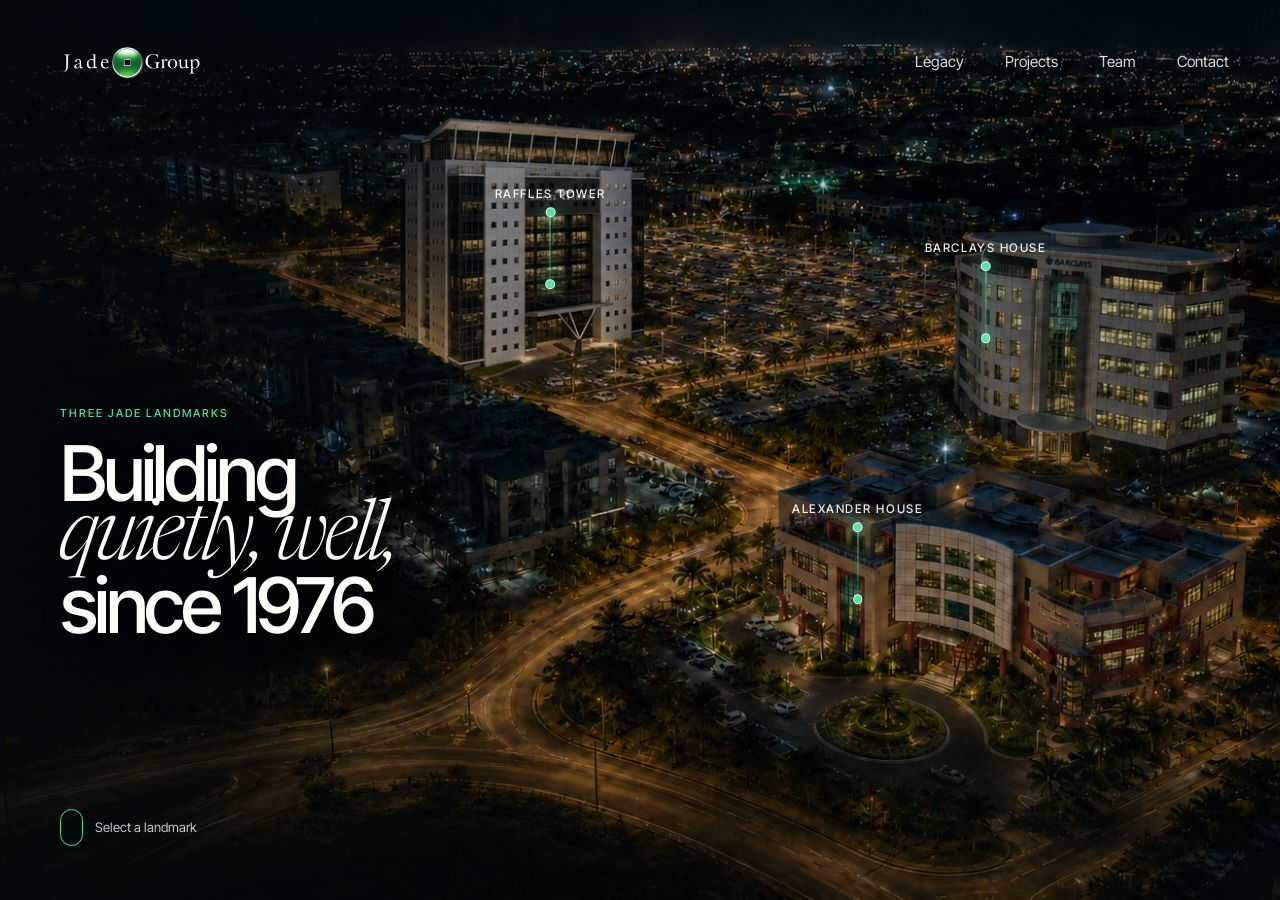
==== commit 3ce60c2c: "Add sharing metadata, fix tour focus, drop dead 3D code Sharing was completely broken: no Open Graph" ====
--- a/ebene.html
+++ b/ebene.html
@@ -3,136 +3,95 @@
 <head>
   <meta charset="UTF-8">
   <meta name="viewport" content="width=device-width, initial-scale=1.0">
-  <title>Ebène — Jade Group</title>
-  <meta name="description" content="Three Jade Group buildings in Ebène Cybercity. Explore the plan and turn each building in three dimensions.">
+  <title>Jade Landmarks in Ebène — Jade Group</title>
+  <meta name="description" content="Explore Alexander House, Barclays House and Raffles Tower within Ebène Cybercity.">
+
+  <link rel="canonical" href="https://www.jadegroup.mu/ebene.html">
+  <meta property="og:type" content="website">
+  <meta property="og:site_name" content="Jade Group">
+  <meta property="og:locale" content="en_MU">
+  <meta property="og:url" content="https://www.jadegroup.mu/ebene.html">
+  <meta property="og:title" content="Three Jade Landmarks in Ebène — Jade Group">
+  <meta property="og:description" content="Alexander House, Barclays House and Raffles Tower stand within 375 metres of each other in Ebène Cybercity. Explore each one.">
+  <meta property="og:image" content="https://www.jadegroup.mu/img/og-cover.jpg">
+  <meta property="og:image:width" content="1200">
+  <meta property="og:image:height" content="630">
+  <meta property="og:image:alt" content="Raffles Tower, Barclays House and Alexander House at night in Ebène Cybercity">
+  <meta name="twitter:card" content="summary_large_image">
+  <meta name="twitter:title" content="Three Jade Landmarks in Ebène — Jade Group">
+  <meta name="twitter:description" content="Alexander House, Barclays House and Raffles Tower in Ebène Cybercity.">
+  <meta name="twitter:image" content="https://www.jadegroup.mu/img/og-cover.jpg">
+  <meta name="theme-color" content="#0c0c0b">
 
   <script>document.documentElement.classList.add("js");</script>
-
   <link rel="preconnect" href="https://fonts.googleapis.com">
   <link rel="preconnect" href="https://fonts.gstatic.com" crossorigin>
   <link href="https://fonts.googleapis.com/css2?family=Inter+Tight:wght@300;400;500;600&family=Newsreader:ital,opsz,wght@0,6..72,300;0,6..72,400;1,6..72,300;1,6..72,400&display=swap" rel="stylesheet">
-
-  <link rel="stylesheet" href="css/style.css?v=20260727-1">
-  <link rel="stylesheet" href="css/ebene.css?v=1">
+  <link rel="stylesheet" href="css/style.css?v=20260731-5">
+  <link rel="stylesheet" href="css/ebene.css?v=20260730-6">
   <link rel="icon" href="img/favicon.svg?v=20260717-2" type="image/svg+xml">
 </head>
-<body id="top">
-
-  <header class="nav nav--dark">
+<body class="eb-page" id="top">
+  <header class="nav nav--dark eb-nav">
     <a class="nav__brand" href="index.html" aria-label="Jade Group — home">
-      <img class="nav__logo nav__logo--light" src="img/brand/jade-group-white.png" alt="">
-      <img class="nav__logo nav__logo--dark" src="img/brand/jade-group-dark.png" alt="Jade Group">
+      <img class="nav__logo nav__logo--light" src="img/brand/jade-group-white.png" alt="Jade Group">
+      <img class="nav__logo nav__logo--dark" src="img/brand/jade-group-dark.png" alt="">
     </a>
     <nav class="nav__links" aria-label="Main">
-      <a href="index.html">Index,</a>
-      <a href="projects.html">Projects,</a>
-      <a href="index.html#people">People,</a>
+      <a href="index.html#legacy">Legacy</a>
+      <a href="projects.html">Projects</a>
+      <a href="index.html#people">Team</a>
       <a href="index.html#contact">Contact</a>
     </nav>
   </header>
 
-  <main class="eb" id="eb">
+  <main class="landmark-map" id="landmark-map">
+    <figure class="landmark-map__image">
+      <img src="img/ebene-landmarks-night-v4.jpg" alt="Night aerial of Ebène Cybercity showing Raffles Tower, Barclays House and Alexander House" fetchpriority="high">
+    </figure>
+    <div class="landmark-map__shade" aria-hidden="true"></div>
 
-    <!-- night photograph -->
-    <figure class="eb__photo" aria-hidden="true">
-      <img src="img/hero-ebene-night-clean.jpg" alt="" fetchpriority="high">
-    </figure>
+    <section class="landmark-copy" aria-live="polite">
+      <p class="landmark-copy__eyebrow">Three Jade landmarks</p>
+      <h1 class="landmark-copy__statement"><span>Building</span><em>quietly, well,</em><span>since 1976</span></h1>
+    </section>
 
-    <!-- blueprint plan of the Ebène block -->
-    <div class="eb__plan" aria-hidden="true">
-      <svg viewBox="-260 -175 545 350" preserveAspectRatio="xMidYMid meet" role="img">
-        <defs>
-          <pattern id="grid" width="25" height="25" patternUnits="userSpaceOnUse">
-            <path d="M25 0H0V25" fill="none" stroke="rgba(255,255,255,.055)" stroke-width="0.6"/>
-          </pattern>
-        </defs>
-        <rect x="-260" y="-175" width="545" height="350" fill="url(#grid)"/>
-
-        <!-- indicative road network -->
-        <g class="eb__roads" fill="none" stroke="rgba(255,255,255,.30)" stroke-width="2.4">
-          <path d="M-260 40 C -150 46, -60 66, 20 108 S 150 168, 285 172"/>
-          <path d="M-118 -175 C -108 -70, -80 -10, -34 44 S 60 120, 128 175"/>
-          <path d="M-260 -118 C -140 -122, 20 -104, 122 -66 S 236 -20, 285 -6"/>
-          <circle cx="34" cy="70" r="21"/>
-        </g>
-
-        <!-- neighbouring blocks, drawn faintly -->
-        <g class="eb__context" fill="rgba(255,255,255,.05)" stroke="rgba(255,255,255,.16)" stroke-width="0.9">
-          <rect x="-236" y="-58" width="52" height="38"/>
-          <rect x="-232" y="6" width="44" height="30"/>
-          <rect x="76" y="-140" width="58" height="40"/>
-          <rect x="146" y="80" width="66" height="44"/>
-          <rect x="-96" y="-152" width="40" height="30"/>
-          <rect x="212" y="-128" width="50" height="34"/>
-        </g>
-
-        <!-- the three Jade buildings -->
-        <g class="eb__marks">
-          <g class="eb__mark" data-slug="alexander-house" tabindex="0" role="button"
-             aria-label="Alexander House — open 3D model">
-            <rect class="eb__hit" x="-192" y="-127" width="63" height="70"/>
-            <rect class="eb__foot" x="-182.2" y="-117.1" width="43" height="50"/>
-            <text class="eb__label" x="-160.7" y="-131">ALEXANDER HOUSE</text>
-            <text class="eb__sub"   x="-160.7" y="-58">G+4</text>
-          </g>
-
-          <g class="eb__mark" data-slug="barclays-house" tabindex="0" role="button"
-             aria-label="Barclays House — open 3D model">
-            <rect class="eb__hit" x="-72" y="56" width="65" height="55"/>
-            <rect class="eb__foot" x="-62.2" y="66.2" width="45" height="35"/>
-            <text class="eb__label" x="-39.7" y="52">BARCLAYS HOUSE</text>
-            <text class="eb__sub"   x="-39.7" y="114">G+6</text>
-          </g>
-
-          <g class="eb__mark" data-slug="raffles-tower" tabindex="0" role="button"
-             aria-label="Raffles Tower — open 3D model">
-            <rect class="eb__hit" x="170" y="-22" width="60" height="60"/>
-            <rect class="eb__foot" x="180.4" y="-11.6" width="40" height="40"/>
-            <text class="eb__label" x="200.4" y="-26">RAFFLES TOWER</text>
-            <text class="eb__sub"   x="200.4" y="42">G+12</text>
-          </g>
-        </g>
-
-        <!-- scale bar -->
-        <g class="eb__scale" stroke="rgba(255,255,255,.4)" stroke-width="1.4" fill="none">
-          <path d="M-236 152 h100 M-236 148 v8 M-186 149 v6 M-136 148 v8"/>
-        </g>
-        <text class="eb__scaletext" x="-186" y="167">100 m</text>
-      </svg>
+    <div class="map-pins" aria-label="Choose a Jade landmark">
+      <button class="map-pin" type="button" data-map-select="raffles-tower" style="--pin-x: 43%; --pin-y: 23%;" aria-label="Open the Raffles Tower tour">
+        <span class="map-pin__label">Raffles Tower</span><span class="map-pin__line" aria-hidden="true"></span><span class="map-pin__point" aria-hidden="true"></span>
+      </button>
+      <button class="map-pin" type="button" data-map-select="barclays-house" style="--pin-x: 77%; --pin-y: 29%;" aria-label="Open the Barclays House tour">
+        <span class="map-pin__label">Barclays House</span><span class="map-pin__line" aria-hidden="true"></span><span class="map-pin__point" aria-hidden="true"></span>
+      </button>
+      <button class="map-pin" type="button" data-map-select="alexander-house" style="--pin-x: 67%; --pin-y: 58%;" aria-label="Open the Alexander House tour">
+        <span class="map-pin__label">Alexander House</span><span class="map-pin__line" aria-hidden="true"></span><span class="map-pin__point" aria-hidden="true"></span>
+      </button>
     </div>
 
-    <!-- opening copy -->
-    <div class="eb__intro">
-      <p class="eb__eyebrow">Ebène Cybercity · Mauritius</p>
-      <h1 class="eb__title">Three buildings<br><span class="serif">we put here.</span></h1>
-      <p class="eb__lede serif">Within four hundred metres of each other stand three of
-        the buildings Jade Group developed. Turn the plan, then turn the buildings.</p>
-      <button class="eb__enter" type="button">Show the plan</button>
+    <p class="landmark-hint"><span class="landmark-hint__mouse" aria-hidden="true"></span> Select a landmark</p>
+  </main>
+
+  <section class="building-tour" id="building-tour" role="dialog" aria-label="Immersive building tour" hidden>
+    <div class="building-tour__stage" id="tour-stage">
+      <img class="building-tour__image" id="tour-image" src="" alt="">
+      <div class="building-tour__shade" aria-hidden="true"></div>
     </div>
 
-    <p class="eb__hint" aria-hidden="true">Select a building</p>
-  </main>
+    <header class="building-tour__heading">
+      <p id="tour-eyebrow">Jade landmark 01</p>
+      <h2 id="tour-title">Alexander House</h2>
+      <p class="building-tour__meta" id="tour-meta">Ebène Cybercity · G+4</p>
+      <a id="tour-project" href="project.html?p=alexander-house">View full project <span aria-hidden="true">↗</span></a>
+    </header>
 
-  <!-- building viewer -->
-  <aside class="bv" id="bv" hidden aria-modal="true" role="dialog" aria-labelledby="bv-name">
-    <button class="bv__close" type="button" aria-label="Close">Close ✕</button>
-    <div class="bv__inner">
-      <div class="bv__stage">
-        <div class="bv__frames" id="bv-frames"></div>
-        <img class="bv__still" id="bv-still" alt="" hidden>
-        <p class="bv__drag" id="bv-drag">Drag to turn ↔</p>
-        <p class="bv__loading" id="bv-loading" hidden>Loading model…</p>
-      </div>
-      <div class="bv__meta">
-        <p class="eyebrow eyebrow--light" id="bv-cat"></p>
-        <h2 id="bv-name"></h2>
-        <dl class="bv__facts" id="bv-facts"></dl>
-        <p class="bv__note serif" id="bv-note"></p>
-        <a class="bv__link" id="bv-link" href="#">Open project page ↗</a>
-      </div>
+    <div class="building-tour__position" aria-live="polite">
+      <span id="tour-current">01</span><i></i><span id="tour-total">04</span>
     </div>
-  </aside>
+    <nav class="building-tour__views" id="tour-views" aria-label="Choose a view of this building"></nav>
+    <p class="building-tour__hint">Drag or swipe to move around the building</p>
+    <button class="building-tour__close" id="close-tour" type="button" aria-label="Close building tour"><span aria-hidden="true">×</span></button>
+  </section>
 
-  <script src="js/ebene.js?v=1"></script>
+  <script src="js/ebene.js?v=20260730-1" defer></script>
 </body>
 </html>
--- a/css/style.css
+++ b/css/style.css
@@ -202,9 +202,6 @@
   position: absolute; inset: 0;
   z-index: -1;
   overflow: hidden;
-  --daylight-x: 50%;
-  --daylight-y: 50%;
-  --daylight-radius: clamp(8rem, 15vw, 15rem);
 }
 .hero__media .placeholder__label { left: auto; right: 1.1rem; top: 4.2rem; bottom: auto; }
 .hero__media::before {
@@ -232,29 +229,6 @@
   will-change: object-position;
   transition: object-position 0.04s linear;
 }
-.hero__media > .hero__image--day {
-  z-index: 4;
-  opacity: 0;
-  -webkit-mask-image: radial-gradient(
-    circle var(--daylight-radius) at var(--daylight-x) var(--daylight-y),
-    #000 0%,
-    #000 56%,
-    rgba(0, 0, 0, 0.82) 68%,
-    transparent 100%
-  );
-  mask-image: radial-gradient(
-    circle var(--daylight-radius) at var(--daylight-x) var(--daylight-y),
-    #000 0%,
-    #000 56%,
-    rgba(0, 0, 0, 0.82) 68%,
-    transparent 100%
-  );
-  transition: opacity 180ms ease-out, object-position 0.04s linear;
-  will-change: opacity, object-position, -webkit-mask-image, mask-image;
-}
-.hero__sticky.is-daylight-active .hero__image--day {
-  opacity: 1;
-}
 .hero__inner {
   padding: 0 var(--gutter);
   margin-bottom: 3rem;
@@ -276,20 +250,57 @@
   font-style: italic;
   letter-spacing: -0.01em;
 }
-/* ============================================================
-   MOTTO — giant statement
-   ============================================================ */
-.motto {
-  padding: clamp(3.5rem, 8vh, 6rem) var(--gutter) clamp(3rem, 7vh, 5rem);
-  text-align: center;
+.hero__explore {
+  display: inline-grid;
+  gap: .12rem;
+  margin-top: clamp(1.35rem, 2.4vh, 2.2rem);
+  padding: .72rem 1rem .76rem;
+  border: 1px solid rgba(255, 255, 255, .42);
+  border-radius: 2rem;
+  background: rgba(6, 15, 18, .38);
+  color: #fff;
+  text-decoration: none;
+  backdrop-filter: blur(12px);
+  transition: background .25s, border-color .25s, transform .35s var(--ease);
+}
+.hero__explore span {
+  font-size: .72rem;
+  font-weight: 500;
+  letter-spacing: .11em;
+  text-transform: uppercase;
+}
+.hero__explore small {
+  color: rgba(255,255,255,.6);
+  font-family: var(--serif);
+  font-size: .72rem;
+}
+.hero__explore:hover {
+  border-color: rgba(74, 196, 145, .9);
+  background: rgba(15, 107, 78, .78);
+  transform: translateY(-2px);
+}
+/* ============================================================
+   CAPABILITIES — kinetic service rail
+   ============================================================ */
+.capabilities {
+  position: relative;
   overflow: hidden;
-  background: var(--story-paper);
+  padding: clamp(1.15rem, 2.4vh, 1.75rem) 0;
+  border-top: 1px solid rgba(151, 255, 210, .3);
+  border-bottom: 1px solid rgba(91, 229, 173, .22);
+  background: rgba(4, 17, 14, .88);
+  box-shadow:
+    inset 0 1px 0 rgba(255, 255, 255, .08),
+    inset 0 -1.5rem 2.8rem rgba(0, 0, 0, .12);
+  backdrop-filter: blur(18px) saturate(135%);
+  -webkit-backdrop-filter: blur(18px) saturate(135%);
+  color: #d9f8e9;
 }
 .motto__marquee {
-  width: calc(100% + (var(--gutter) * 2));
-  margin: 0 calc(var(--gutter) * -1) clamp(2.5rem, 5vh, 4rem);
+  width: 100%;
+  margin: 0;
   overflow: hidden;
-  color: var(--jade);
+  color: #72e4b4;
   -webkit-mask-image: linear-gradient(to right, transparent, #000 7%, #000 93%, transparent);
   mask-image: linear-gradient(to right, transparent, #000 7%, #000 93%, transparent);
 }
@@ -297,18 +308,26 @@
   display: flex;
   width: max-content;
   will-change: transform;
-  animation: motto-marquee 24s linear infinite;
-}
+  animation: motto-marquee 30s linear infinite;
+}
+.motto__marquee:hover .motto__marquee-track { animation-play-state: paused; }
 .motto__marquee-set {
   display: flex;
   flex: none;
   align-items: center;
-  gap: clamp(1.5rem, 3vw, 3.5rem);
-  padding-right: clamp(1.5rem, 3vw, 3.5rem);
+  gap: clamp(1.15rem, 2.35vw, 2.8rem);
+  padding-right: clamp(1.15rem, 2.35vw, 2.8rem);
   white-space: nowrap;
-  font-size: clamp(1.2rem, 2.4vw, 2.6rem);
+  font-size: clamp(1.45rem, 2.15vw, 3.2rem);
   font-weight: 500;
   letter-spacing: -0.025em;
+}
+.motto__marquee-set span {
+  transition: color .3s var(--ease), transform .3s var(--ease);
+}
+.motto__marquee-set span:hover {
+  color: #fff;
+  transform: translateY(-.12em);
 }
 .motto__marquee-set i {
   color: var(--jade-bright);
@@ -325,7 +344,16 @@
   letter-spacing: -0.01em;
 }
 @keyframes motto-marquee {
-  to { transform: translateX(-50%); }
+  to { transform: translateX(-25%); }
+}
+/* ============================================================
+   MOTTO — company philosophy
+   ============================================================ */
+.motto {
+  padding: clamp(5.5rem, 11vh, 9rem) var(--gutter) clamp(5rem, 10vh, 8rem);
+  text-align: center;
+  overflow: hidden;
+  background: var(--story-paper);
 }
 .motto__title {
   font-size: clamp(2.75rem, 5.1vw, 5.4rem);
@@ -1170,8 +1198,6 @@
     opacity: 1;
     transform: none;
   }
-  .hero__media > .hero__image--day { display: none; }
-
   .motto__cols {
     grid-template-columns: 1fr;
     gap: 2rem;
@@ -1238,7 +1264,6 @@
   .legacy__word { opacity: 1; transition: none; }
   .hero { height: 100svh; }
   .hero__media > .hero__image { opacity: 1; }
-  .hero__media > .hero__image--day { display: none; }
   .legacy-visual {
     height: 82svh;
     min-height: 32rem;
--- a/css/ebene.css
+++ b/css/ebene.css
@@ -1,222 +1,525 @@
-/* ============================================================
-   Ebène — interactive plan + building viewer (prototype)
-   Layered on top of style.css; nothing here touches the homepage.
-   ============================================================ */
-
-.eb {
+/* Ebène — direct landmark selection with immersive photographic tours */
+
+.eb-page {
+  overflow: hidden;
+  background: #061014;
+  color: #f5f2ea;
+}
+.eb-page.tour-open { overflow: hidden; }
+
+.eb-nav {
+  z-index: 90;
+  padding-top: clamp(1.8rem, 4.5vh, 3.4rem);
+  background: transparent;
+}
+.eb-nav .nav__links {
+  gap: clamp(1.7rem, 3.2vw, 3.5rem);
+  font-size: clamp(.95rem, 1.15vw, 1.2rem);
+}
+
+.landmark-map {
   position: relative;
-  min-height: 100svh;
+  width: 100%;
+  height: 100svh;
+  min-height: 42rem;
   overflow: hidden;
-  background: var(--dark);
-  color: var(--dark-ink);
   isolation: isolate;
-}
-
-/* ---------- night photograph ---------- */
-.eb__photo {
-  position: absolute; inset: 0; z-index: 0;
-  margin: 0;
-  transition: opacity 1.1s var(--ease), filter 1.1s var(--ease), transform 1.4s var(--ease);
-}
-.eb__photo img {
-  width: 100%; height: 100%;
-  object-fit: cover; object-position: 50% 58%;
-}
-.eb__photo::after {
+  background: #061014;
+}
+.landmark-map--scroll {
+  --landmark-scale: 1;
+  --landmark-x: 0%;
+  --landmark-y: 0%;
+  --landmark-copy-opacity: 1;
+  --landmark-copy-y: 0px;
+  --landmark-ui-opacity: 1;
+  height: 150svh;
+  overflow: clip;
+}
+.landmark-map__sticky {
+  position: sticky;
+  top: 0;
+  width: 100%;
+  height: 100svh;
+  min-height: 42rem;
+  overflow: hidden;
+  isolation: isolate;
+  background: #061014;
+}
+.landmark-map--scroll .landmark-map__image {
+  transform: translate3d(var(--landmark-x), var(--landmark-y), 0) scale(var(--landmark-scale));
+  transform-origin: 58% 48%;
+  will-change: transform;
+}
+.landmark-map--scroll .landmark-copy {
+  animation: none;
+  opacity: var(--landmark-copy-opacity);
+  transform: translate3d(0, var(--landmark-copy-y), 0);
+  will-change: opacity, transform;
+}
+.landmark-map--scroll .landmark-hint {
+  opacity: var(--landmark-ui-opacity);
+  will-change: opacity;
+}
+.landmark-map__image,
+.landmark-map__image img,
+.landmark-map__shade {
+  position: absolute;
+  inset: 0;
+  width: 100%;
+  height: 100%;
+}
+.landmark-map__image { z-index: 0; margin: 0; }
+.landmark-map__image img {
+  object-fit: cover;
+  object-position: 52% center;
+  transform: scale(1.015);
+  animation: city-arrive 1.8s var(--ease) both;
+}
+.landmark-map__shade {
+  z-index: 1;
+  pointer-events: none;
+  background:
+    linear-gradient(90deg, rgba(2, 8, 11, .81) 0%, rgba(2, 8, 11, .48) 24%, rgba(2, 8, 11, .04) 51%, rgba(2, 8, 11, .12) 100%),
+    linear-gradient(0deg, rgba(2, 7, 9, .56) 0%, transparent 31%, rgba(2, 7, 9, .18) 100%);
+}
+
+.landmark-copy {
+  position: absolute;
+  z-index: 4;
+  left: clamp(2rem, 4.7vw, 5rem);
+  top: 45%;
+  width: min(52rem, 48vw);
+  animation: copy-arrive 1s .35s var(--ease) both;
+}
+.landmark-copy__eyebrow {
+  margin-bottom: 1.25rem;
+  color: #55e0a6;
+  font-size: clamp(.66rem, .86vw, .82rem);
+  font-weight: 500;
+  letter-spacing: .18em;
+  text-transform: uppercase;
+}
+.landmark-copy h1 {
+  color: #fffdf8;
+  font-family: var(--serif);
+  font-size: clamp(4.4rem, 6.7vw, 7.35rem);
+  font-weight: 300;
+  line-height: .82;
+  letter-spacing: -.05em;
+  text-shadow: 0 .15rem 1.5rem rgba(0, 0, 0, .24);
+}
+.landmark-copy h1.landmark-copy__statement {
+  font-family: var(--sans);
+  font-size: clamp(4rem, 6vw, 7.75rem);
+  font-weight: 500;
+  line-height: .84;
+  letter-spacing: -.055em;
+}
+.landmark-copy__statement span,
+.landmark-copy__statement em { display: block; }
+.landmark-copy__statement em {
+  font-family: var(--serif);
+  font-size: 1.08em;
+  font-style: italic;
+  font-weight: 300;
+  line-height: .82;
+}
+.map-pins {
+  position: absolute;
+  z-index: 5;
+  inset: 0;
+  pointer-events: none;
+}
+.map-pin {
+  --beacon: rgba(92, 235, 177, .95);
+  position: absolute;
+  left: var(--pin-x);
+  top: var(--pin-y);
+  width: 10rem;
+  height: 8.7rem;
+  transform: translate(-50%, -15%);
+  border: 0;
+  background: transparent;
+  color: rgba(255, 255, 255, .92);
+  font: inherit;
+  pointer-events: auto;
+  cursor: pointer;
+  filter: drop-shadow(0 .2rem .8rem rgba(0, 0, 0, .65));
+}
+.map-pin:focus { outline: none; }
+.map-pin:focus-visible .map-pin__label {
+  color: #fff;
+  text-shadow: 0 0 12px rgba(88, 238, 182, .8);
+}
+.map-pin__label {
+  position: absolute;
+  inset: 0 0 auto;
+  font-size: .74rem;
+  font-weight: 500;
+  letter-spacing: .13em;
+  text-transform: uppercase;
+  white-space: nowrap;
+}
+.map-pin__line {
+  position: absolute;
+  left: 50%;
+  top: 1.65rem;
+  width: 1px;
+  height: 4.5rem;
+  background: linear-gradient(var(--beacon), rgba(92, 235, 177, .35));
+  transform: translateX(-50%);
+  box-shadow: 0 0 .8rem rgba(92, 235, 177, .9);
+}
+.map-pin__line::before,
+.map-pin__point::after {
   content: "";
-  position: absolute; inset: 0;
+  position: absolute;
+  left: 50%;
+  width: .48rem;
+  height: .48rem;
+  border: 1px solid rgba(255, 255, 255, .88);
+  border-radius: 50%;
+  background: var(--beacon);
+  transform: translate(-50%, -50%);
+  box-shadow: 0 0 1.1rem rgba(92, 235, 177, .86);
+}
+.map-pin__line::before { top: 0; }
+.map-pin__point {
+  position: absolute;
+  left: 50%;
+  top: 6.15rem;
+  width: 1rem;
+  height: 1rem;
+  transform: translate(-50%, -50%);
+}
+.map-pin__point::after { top: 50%; }
+.map-pin::after {
+  content: "";
+  position: absolute;
+  left: 50%;
+  top: 6.15rem;
+  width: 2.3rem;
+  height: 2.3rem;
+  border: 1px solid rgba(92, 235, 177, 0);
+  border-radius: 50%;
+  transform: translate(-50%, -50%) scale(.45);
+  transition: transform .35s var(--ease), border-color .35s, background .35s;
+}
+.map-pin:hover::after,
+.map-pin:focus-visible::after,
+.map-pin.is-active::after {
+  border-color: rgba(161, 255, 218, .92);
+  background: rgba(62, 220, 159, .22);
+  transform: translate(-50%, -50%) scale(1);
+  box-shadow: 0 0 2.2rem rgba(62, 220, 159, .72);
+}
+.map-pin:hover .map-pin__label,
+.map-pin.is-active .map-pin__label { color: #5ceeb4; }
+.map-pin.is-active .map-pin__point::after { width: .72rem; height: .72rem; }
+
+.landmark-map--scroll.is-scrolling .map-pin::after {
+  border-color: rgba(161, 255, 218, .92);
+  background: rgba(62, 220, 159, .2);
+  animation: landmark-scroll-glow 1.05s ease-in-out infinite;
+}
+.landmark-map--scroll.is-scrolling .map-pin__point::after {
+  animation: landmark-point-glow 1.05s ease-in-out infinite;
+}
+.landmark-map--scroll.is-scrolling .map-pin:nth-child(2)::after,
+.landmark-map--scroll.is-scrolling .map-pin:nth-child(2) .map-pin__point::after { animation-delay: .12s; }
+.landmark-map--scroll.is-scrolling .map-pin:nth-child(3)::after,
+.landmark-map--scroll.is-scrolling .map-pin:nth-child(3) .map-pin__point::after { animation-delay: .24s; }
+
+.landmark-hint {
+  position: absolute;
+  z-index: 4;
+  left: clamp(2rem, 4.7vw, 5rem);
+  bottom: clamp(2.8rem, 6vh, 4.2rem);
+  display: flex;
+  align-items: center;
+  gap: .7rem;
+  color: rgba(255, 255, 255, .78);
+  font-size: .82rem;
+}
+.landmark-hint i { color: rgba(255, 255, 255, .42); font-style: normal; }
+.landmark-hint__mouse {
+  width: 1.45rem;
+  height: 2.3rem;
+  border: 1px solid #4be1a5;
+  border-radius: 1rem;
+}
+
+.building-tour {
+  position: fixed;
+  z-index: 110;
+  inset: 0;
+  overflow: hidden;
+  background: #061014;
+  opacity: 0;
+  visibility: hidden;
+  transition: opacity .52s var(--ease), visibility .52s;
+}
+.building-tour[hidden] { display: none; }
+.building-tour.is-open { opacity: 1; visibility: visible; }
+.building-tour__stage,
+.building-tour__image,
+.building-tour__shade {
+  position: absolute;
+  inset: 0;
+  width: 100%;
+  height: 100%;
+}
+.building-tour__stage {
+  --look-x: 0%;
+  --look-y: 0%;
+  overflow: hidden;
+  cursor: grab;
+  touch-action: none;
+}
+.building-tour__stage.is-dragging { cursor: grabbing; }
+.building-tour__image {
+  inset: -3%;
+  width: 106%;
+  height: 106%;
+  object-fit: cover;
+  object-position: center;
+  transform: translate(var(--look-x), var(--look-y)) scale(1.025);
+  opacity: 1;
+  filter: saturate(.92) contrast(1.03);
+  transition: transform 1s cubic-bezier(.2,.7,.2,1), opacity .32s ease, filter .32s ease;
+  will-change: transform;
+  user-select: none;
+  -webkit-user-drag: none;
+}
+.building-tour__image.is-changing { opacity: .18; filter: blur(8px) saturate(.7); }
+.building-tour__shade {
+  z-index: 1;
+  pointer-events: none;
   background:
-    linear-gradient(to top, rgba(8,9,9,.86) 0%, rgba(8,9,9,.25) 45%, rgba(8,9,9,.55) 100%);
-}
-.eb.is-plan .eb__photo {
-  opacity: 0.16;
-  filter: saturate(0.25) blur(2px);
-  transform: scale(1.04);
-}
-
-/* ---------- blueprint plan ---------- */
-.eb__plan {
-  position: absolute; inset: 0; z-index: 1;
-  display: grid; place-items: center;
-  padding: clamp(4rem, 10vh, 7rem) var(--gutter) clamp(3rem, 8vh, 5rem);
-  opacity: 0;
-  transform: scale(0.965);
+    linear-gradient(90deg, rgba(2,8,11,.78) 0%, rgba(2,8,11,.36) 29%, transparent 58%),
+    linear-gradient(0deg, rgba(2,8,11,.64), transparent 38%, rgba(2,8,11,.18));
+}
+.building-tour__heading {
+  position: absolute;
+  z-index: 3;
+  left: clamp(2rem, 4.7vw, 5rem);
+  bottom: clamp(8.5rem, 18vh, 12rem);
+  width: min(33rem, 39vw);
   pointer-events: none;
-  transition: opacity 1.1s var(--ease), transform 1.3s var(--ease);
-}
-.eb.is-plan .eb__plan { opacity: 1; transform: none; pointer-events: auto; }
-.eb__plan svg { width: 100%; height: 100%; max-height: 82svh; overflow: visible; }
-
-.eb__roads path, .eb__roads circle { stroke-linecap: round; }
-
-/* the three Jade footprints */
-.eb__mark { cursor: pointer; outline: none; }
-.eb__hit { fill: transparent; stroke: none; }
-.eb__foot {
-  fill: rgba(23,160,110,.30);
-  stroke: var(--jade-bright);
-  stroke-width: 2;
-  transition: fill .32s var(--ease), stroke-width .32s var(--ease);
-}
-.eb__mark:hover .eb__foot,
-.eb__mark:focus-visible .eb__foot,
-.eb__mark.is-active .eb__foot {
-  fill: rgba(23,160,110,.62);
-  stroke-width: 3.2;
-}
-.eb__mark:focus-visible .eb__foot { stroke: #fff; }
-
-.eb__label, .eb__sub {
-  text-anchor: middle;
-  fill: var(--dark-ink);
-  font-family: var(--sans);
-  paint-order: stroke;
-  stroke: rgba(8,9,9,.75);
-  stroke-width: 3px;
-  pointer-events: none;
-}
-.eb__label { font-size: 11px; letter-spacing: .13em; font-weight: 500; }
-.eb__sub   { font-size: 10px; letter-spacing: .1em; fill: var(--jade-bright); }
-.eb__scaletext {
-  text-anchor: middle; fill: rgba(240,239,236,.55);
-  font-family: var(--sans); font-size: 9.5px; letter-spacing: .12em;
-}
-
-/* ---------- opening copy ---------- */
-.eb__intro {
-  position: relative; z-index: 2;
-  min-height: 100svh;
-  display: flex; flex-direction: column; justify-content: flex-end;
-  padding: 0 var(--gutter) clamp(3rem, 9vh, 6rem);
-  max-width: 46rem;
-  transition: opacity .7s var(--ease), transform .9s var(--ease);
-}
-.eb.is-plan .eb__intro {
-  opacity: 0; transform: translateY(-1.5rem); pointer-events: none;
-}
-.eb__eyebrow {
-  font-size: .75rem; letter-spacing: .16em; text-transform: uppercase;
-  color: var(--jade-bright); margin-bottom: 1.2rem;
-}
-.eb__title {
-  font-size: clamp(2.8rem, 8vw, 6.5rem);
-  line-height: .98; font-weight: 500; letter-spacing: -.035em;
-}
-.eb__title .serif { font-style: italic; font-weight: 300; }
-.eb__lede {
-  margin-top: 1.6rem; max-width: 30rem;
-  font-size: clamp(1.05rem, 1.6vw, 1.3rem);
-  line-height: 1.5; color: rgba(240,239,236,.72);
-}
-.eb__enter {
-  margin-top: 2.2rem; align-self: flex-start;
-  font-family: var(--sans); font-size: .8125rem;
-  letter-spacing: .12em; text-transform: uppercase;
-  color: var(--dark-ink); background: transparent;
-  border: 1px solid rgba(240,239,236,.35);
-  padding: .85rem 1.5rem; border-radius: 2rem; cursor: pointer;
-  transition: background .25s, border-color .25s, color .25s;
-}
-.eb__enter:hover { background: var(--jade); border-color: var(--jade); }
-
-/* ---------- hint ---------- */
-.eb__hint {
-  position: absolute; z-index: 2;
-  left: var(--gutter); bottom: 1.6rem;
-  font-size: .7rem; letter-spacing: .16em; text-transform: uppercase;
-  color: rgba(240,239,236,.5);
-  opacity: 0; transition: opacity .6s var(--ease) .5s;
-}
-.eb.is-plan .eb__hint { opacity: 1; }
-
-/* ============================================================
-   BUILDING VIEWER
-   ============================================================ */
-.bv {
-  position: fixed; inset: 0; z-index: 200;
-  background: rgba(8,9,9,.94);
-  backdrop-filter: blur(8px);
-  display: grid; place-items: center;
-  padding: clamp(1rem, 4vw, 3rem);
-  opacity: 0; transition: opacity .45s var(--ease);
-}
-.bv.is-open { opacity: 1; }
-.bv[hidden] { display: none; }
-
-.bv__close {
-  position: absolute; top: 1.2rem; right: var(--gutter);
-  font-family: var(--sans); font-size: .75rem;
-  letter-spacing: .14em; text-transform: uppercase;
-  color: var(--dark-ink); background: none; border: 0;
-  cursor: pointer; padding: .6rem; opacity: .75;
-}
-.bv__close:hover { opacity: 1; color: var(--jade-bright); }
-
-.bv__inner {
+}
+.building-tour__heading > p:first-child {
+  color: #5ce8ae;
+  font-size: clamp(.65rem, .8vw, .78rem);
+  font-weight: 500;
+  letter-spacing: .18em;
+  text-transform: uppercase;
+}
+.building-tour__heading h2 {
+  margin-top: 1rem;
+  color: #fff;
+  font-family: var(--serif);
+  font-size: clamp(4.3rem, 6.8vw, 7.5rem);
+  font-weight: 300;
+  line-height: .82;
+  letter-spacing: -.05em;
+  text-shadow: 0 .2rem 1.8rem rgba(0,0,0,.38);
+}
+.building-tour__meta {
+  margin-top: 1.45rem;
+  color: rgba(255,255,255,.82);
+  font-size: clamp(.95rem, 1.15vw, 1.12rem);
+}
+.building-tour__heading a {
+  display: inline-flex;
+  gap: .65rem;
+  margin-top: 1.4rem;
+  padding-bottom: .38rem;
+  border-bottom: 1px solid #55dca5;
+  color: #fff;
+  font-size: .9rem;
+  text-decoration: none;
+  pointer-events: auto;
+  transition: gap .25s var(--ease), color .25s;
+}
+.building-tour__heading a:hover { gap: .95rem; color: #6af0b8; }
+.building-tour__position {
+  position: absolute;
+  z-index: 3;
+  right: clamp(2rem, 4.7vw, 5rem);
+  top: clamp(2rem, 5vh, 3.5rem);
   display: grid;
-  grid-template-columns: minmax(0, 1.55fr) minmax(17rem, .85fr);
-  gap: clamp(1.5rem, 4vw, 4rem);
+  grid-template-columns: auto 3rem auto;
   align-items: center;
-  width: min(1180px, 100%);
-}
-
-.bv__stage {
-  position: relative;
-  aspect-ratio: 10 / 8;
-  display: grid; place-items: center;
-  touch-action: pan-y;
-  cursor: grab;
-  user-select: none;
-}
-.bv__stage:active { cursor: grabbing; }
-.bv__frames { position: absolute; inset: 0; }
-.bv__frames img {
-  position: absolute; inset: 0;
-  width: 100%; height: 100%;
-  object-fit: contain;
-  opacity: 0;
-}
-.bv__frames img.is-shown { opacity: 1; }
-.bv__still { max-width: 100%; max-height: 100%; object-fit: contain; border-radius: 2px; }
-
-.bv__drag, .bv__loading {
-  position: absolute; bottom: .2rem; left: 50%; transform: translateX(-50%);
-  font-size: .7rem; letter-spacing: .16em; text-transform: uppercase;
-  color: rgba(240,239,236,.45);
-  transition: opacity .4s;
-}
-.bv__stage.is-dragging .bv__drag { opacity: 0; }
-
-.bv__meta h2 {
-  font-size: clamp(1.9rem, 3.4vw, 3rem);
-  line-height: 1.02; font-weight: 500; letter-spacing: -.03em;
-  margin-top: .7rem;
-}
-.bv__facts { margin-top: 1.8rem; display: grid; gap: .9rem; font-size: .875rem; }
-.bv__facts div { display: grid; grid-template-columns: 6.5rem 1fr; gap: 1rem; }
-.bv__facts dt { font-family: var(--serif); color: var(--dark-grey); }
-.bv__facts dd { color: var(--dark-ink); }
-.bv__note {
-  margin-top: 1.6rem; color: var(--dark-grey);
-  font-size: 1.02rem; line-height: 1.5; max-width: 26rem;
-}
-.bv__link {
-  display: inline-block; margin-top: 1.8rem;
-  font-size: .8125rem; letter-spacing: .1em; text-transform: uppercase;
-  color: var(--jade-bright); text-decoration: none;
-  border-bottom: 1px solid transparent; transition: border-color .25s;
-}
-.bv__link:hover { border-color: var(--jade-bright); }
-
-/* ---------- responsive ---------- */
-@media (max-width: 860px) {
-  .bv__inner { grid-template-columns: 1fr; gap: 1.5rem; }
-  .bv__stage { aspect-ratio: 4 / 3; }
-  .bv__meta h2 { font-size: 1.7rem; }
-  .eb__label { font-size: 13px; }
-  .eb__sub { font-size: 12px; }
+  gap: .6rem;
+  color: rgba(255,255,255,.7);
+  font-size: .68rem;
+  letter-spacing: .12em;
+}
+.building-tour__position i { height: 1px; background: rgba(255,255,255,.45); }
+.building-tour__views {
+  position: absolute;
+  z-index: 3;
+  right: clamp(2rem, 4.7vw, 5rem);
+  bottom: clamp(2.7rem, 6vh, 4.2rem);
+  width: min(28rem, 35vw);
+  display: grid;
+  grid-template-columns: repeat(4, 1fr);
+  gap: .4rem;
+}
+.building-tour__views button {
+  display: grid;
+  gap: .45rem;
+  padding: .75rem 0;
+  border: 0;
+  border-top: 1px solid rgba(255,255,255,.26);
+  background: transparent;
+  color: rgba(255,255,255,.52);
+  font: 400 .72rem/1 var(--sans);
+  text-align: left;
+  cursor: pointer;
+  transition: color .25s, border-color .25s;
+}
+.building-tour__views button span { color: #5de4ad; font-size: .62rem; letter-spacing: .12em; }
+.building-tour__views button:hover,
+.building-tour__views button.is-active { color: #fff; border-color: #5de4ad; }
+.building-tour__hint {
+  position: absolute;
+  z-index: 3;
+  left: clamp(2rem, 4.7vw, 5rem);
+  bottom: clamp(2.7rem, 6vh, 4.2rem);
+  color: rgba(255,255,255,.58);
+  font-size: .7rem;
+  letter-spacing: .08em;
+}
+.building-tour__close {
+  position: absolute;
+  z-index: 4;
+  right: clamp(2rem, 4.7vw, 5rem);
+  top: clamp(4.6rem, 11vh, 6.8rem);
+  width: 3rem;
+  height: 3rem;
+  border: 1px solid rgba(255,255,255,.42);
+  border-radius: 50%;
+  background: rgba(4,12,15,.35);
+  color: #fff;
+  font: 300 1.8rem/1 var(--sans);
+  cursor: pointer;
+  backdrop-filter: blur(12px);
+  transition: transform .3s var(--ease), background .3s, border-color .3s;
+}
+.building-tour__close:hover,
+.building-tour__close:focus-visible {
+  outline: none;
+  border-color: #60e8b2;
+  background: rgba(25,108,76,.5);
+  transform: rotate(90deg);
+}
+
+@keyframes city-arrive {
+  from { opacity: .35; transform: scale(1.05); }
+  to { opacity: 1; transform: scale(1.015); }
+}
+@keyframes copy-arrive {
+  from { opacity: 0; transform: translateY(1.2rem); }
+  to { opacity: 1; transform: none; }
+}
+@keyframes landmark-scroll-glow {
+  0%, 100% {
+    transform: translate(-50%, -50%) scale(.72);
+    box-shadow: 0 0 .6rem rgba(62, 220, 159, .32);
+  }
+  50% {
+    transform: translate(-50%, -50%) scale(1.18);
+    box-shadow: 0 0 2.4rem rgba(62, 220, 159, .92);
+  }
+}
+@keyframes landmark-point-glow {
+  0%, 100% { box-shadow: 0 0 .8rem rgba(92, 235, 177, .7); }
+  50% { box-shadow: 0 0 2rem rgba(92, 235, 177, 1); }
+}
+
+@media (max-width: 900px) {
+  .landmark-copy { top: auto; bottom: 25%; width: min(29rem, 55vw); }
+  .map-pin { transform: translate(-50%, -10%) scale(.84); }
+  .building-tour__heading { width: min(30rem, 58vw); }
+  .building-tour__views { width: min(25rem, 44vw); }
+}
+
+@media (max-width: 620px) {
+  .landmark-map--scroll { height: 100svh; }
+  .eb-nav { padding-top: 1.35rem; }
+  .eb-nav .nav__links { gap: .7rem; font-size: .8rem; }
+  .landmark-map__image img { object-position: 58% center; transform: scale(1.02); }
+  .landmark-map__shade { background: linear-gradient(0deg, rgba(2,8,11,.9), rgba(2,8,11,.05) 74%); }
+  .landmark-copy { left: var(--gutter); bottom: 20%; width: calc(100% - (var(--gutter) * 2)); }
+  .landmark-copy__eyebrow { margin-bottom: .8rem; }
+  .landmark-copy h1 { font-size: clamp(3.8rem, 18vw, 5.3rem); }
+  .landmark-copy h1.landmark-copy__statement { font-size: clamp(3rem, 13.5vw, 4.2rem); }
+  .map-pins {
+    inset: auto var(--gutter) 4.2rem;
+    height: 2.8rem;
+    display: flex;
+    justify-content: flex-end;
+    gap: .45rem;
+  }
+  .map-pin {
+    position: relative;
+    inset: auto !important;
+    width: 2.65rem;
+    height: 2.65rem;
+    transform: none;
+    border: 1px solid rgba(255,255,255,.34);
+    border-radius: 50%;
+    background: rgba(4,12,15,.52);
+  }
+  .map-pin::after { inset: 50% auto auto 50%; width: 100%; height: 100%; }
+  .map-pin__label {
+    inset: 50% auto auto 50%;
+    transform: translate(-50%,-50%);
+    color: #fff !important;
+    font-size: 0;
+  }
+  .map-pin__label::after { font-size: .7rem; letter-spacing: 0; }
+  .map-pin[data-map-select="alexander-house"] .map-pin__label::after { content: "01"; }
+  .map-pin[data-map-select="barclays-house"] .map-pin__label::after { content: "02"; }
+  .map-pin[data-map-select="raffles-tower"] .map-pin__label::after { content: "03"; }
+  .map-pin__line,
+  .map-pin__point { display: none; }
+  .landmark-hint { bottom: 1.45rem; font-size: .7rem; }
+  .landmark-hint__mouse { display: none; }
+
+  .building-tour__image { inset: -2%; width: 104%; height: 104%; transform: scale(1.02); }
+  .building-tour__shade {
+    background: linear-gradient(0deg, rgba(2,8,11,.93) 0%, rgba(2,8,11,.6) 28%, transparent 67%, rgba(2,8,11,.16));
+  }
+  .building-tour__heading {
+    left: var(--gutter);
+    bottom: 8.2rem;
+    width: calc(100% - (var(--gutter) * 2));
+  }
+  .building-tour__heading > p:first-child { font-size: .61rem; }
+  .building-tour__heading h2 { margin-top: .65rem; font-size: clamp(3.5rem, 15vw, 4.9rem); }
+  .building-tour__meta { margin-top: .8rem; font-size: .9rem; }
+  .building-tour__heading a { margin-top: .85rem; font-size: .8rem; }
+  .building-tour__position { left: var(--gutter); right: auto; top: 5.8rem; }
+  .building-tour__close { right: var(--gutter); top: 5rem; width: 2.7rem; height: 2.7rem; }
+  .building-tour__views {
+    left: var(--gutter);
+    right: auto;
+    bottom: 1.35rem;
+    width: calc(100% - (var(--gutter) * 2));
+    gap: .25rem;
+  }
+  .building-tour__views button { overflow: hidden; font-size: .62rem; white-space: nowrap; }
+  .building-tour__hint { display: none; }
 }
 
 @media (prefers-reduced-motion: reduce) {
-  .eb__photo, .eb__plan, .eb__intro, .bv { transition: none; }
-}
+  .landmark-map__image img,
+  .landmark-copy { animation: none; }
+  .building-tour,
+  .building-tour__image { transition: none; }
+  .landmark-map--scroll.is-scrolling .map-pin::after,
+  .landmark-map--scroll.is-scrolling .map-pin__point::after { animation: none; }
+}
